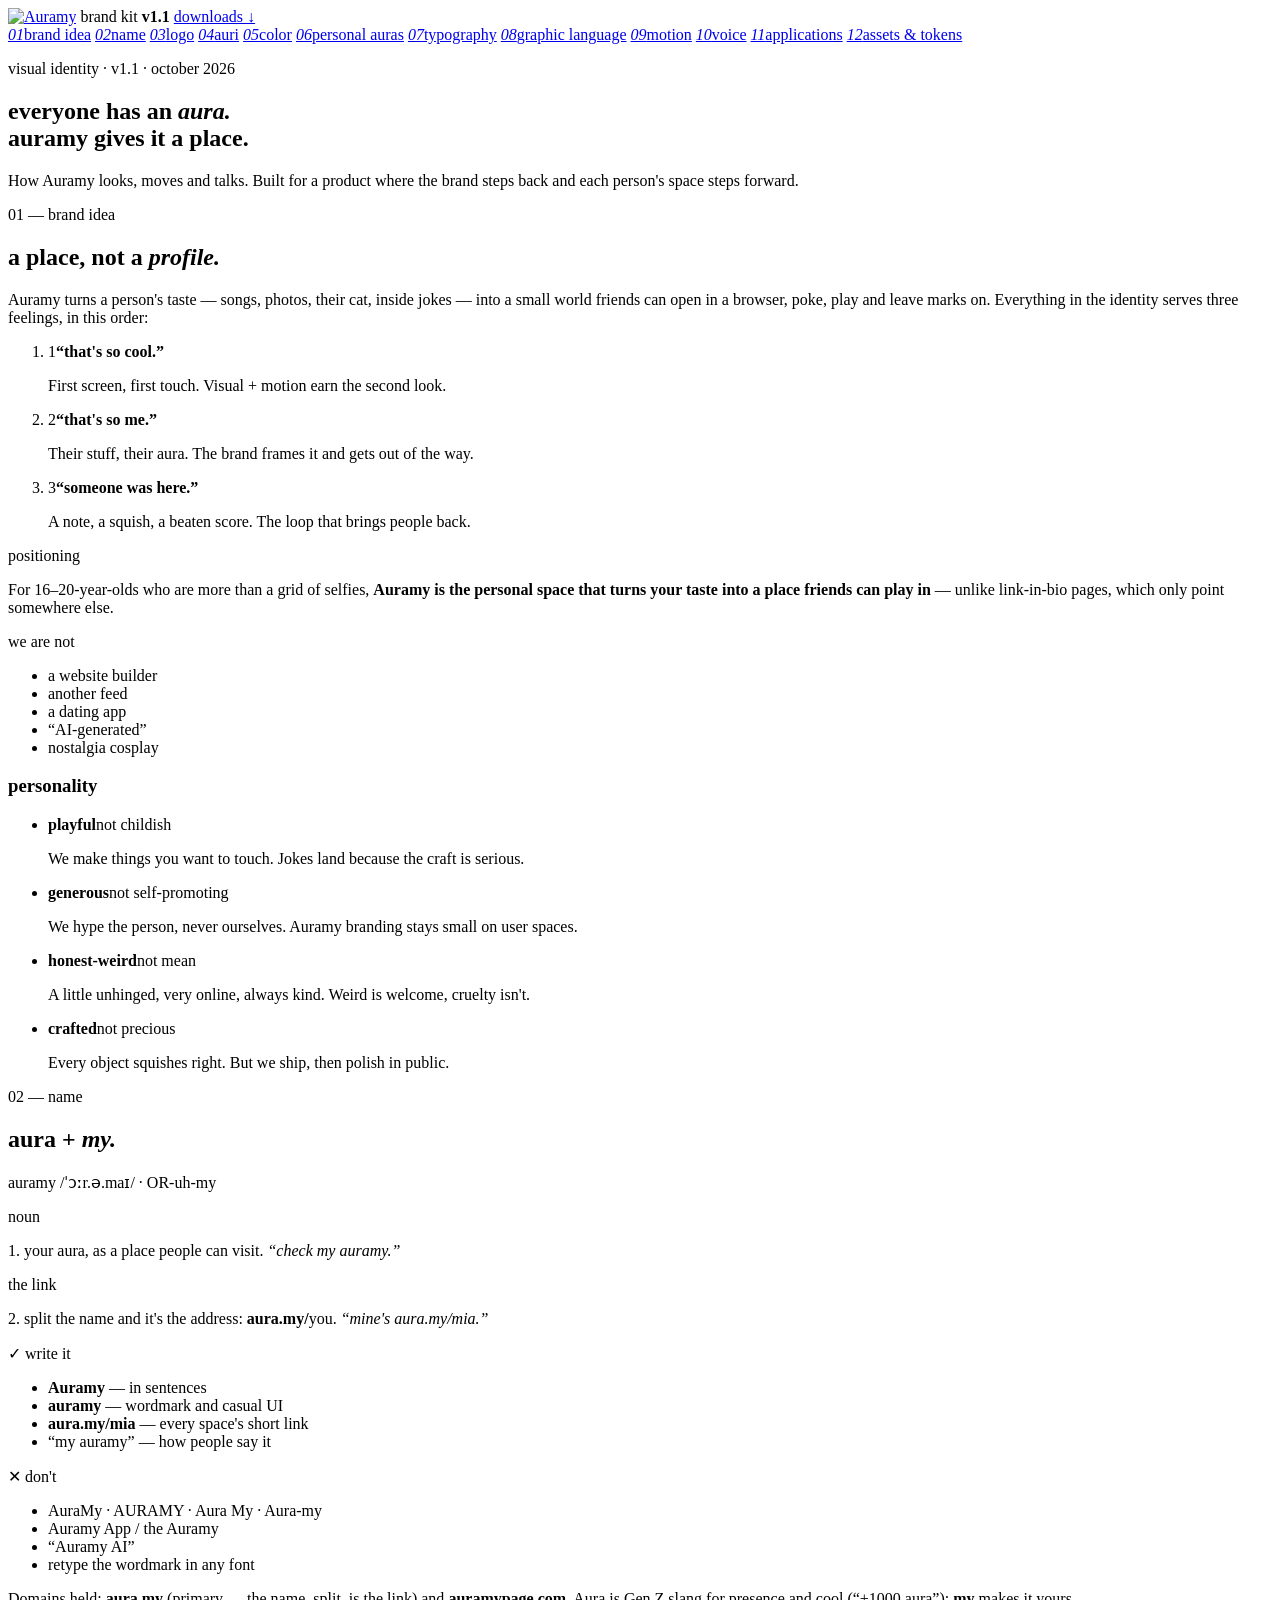
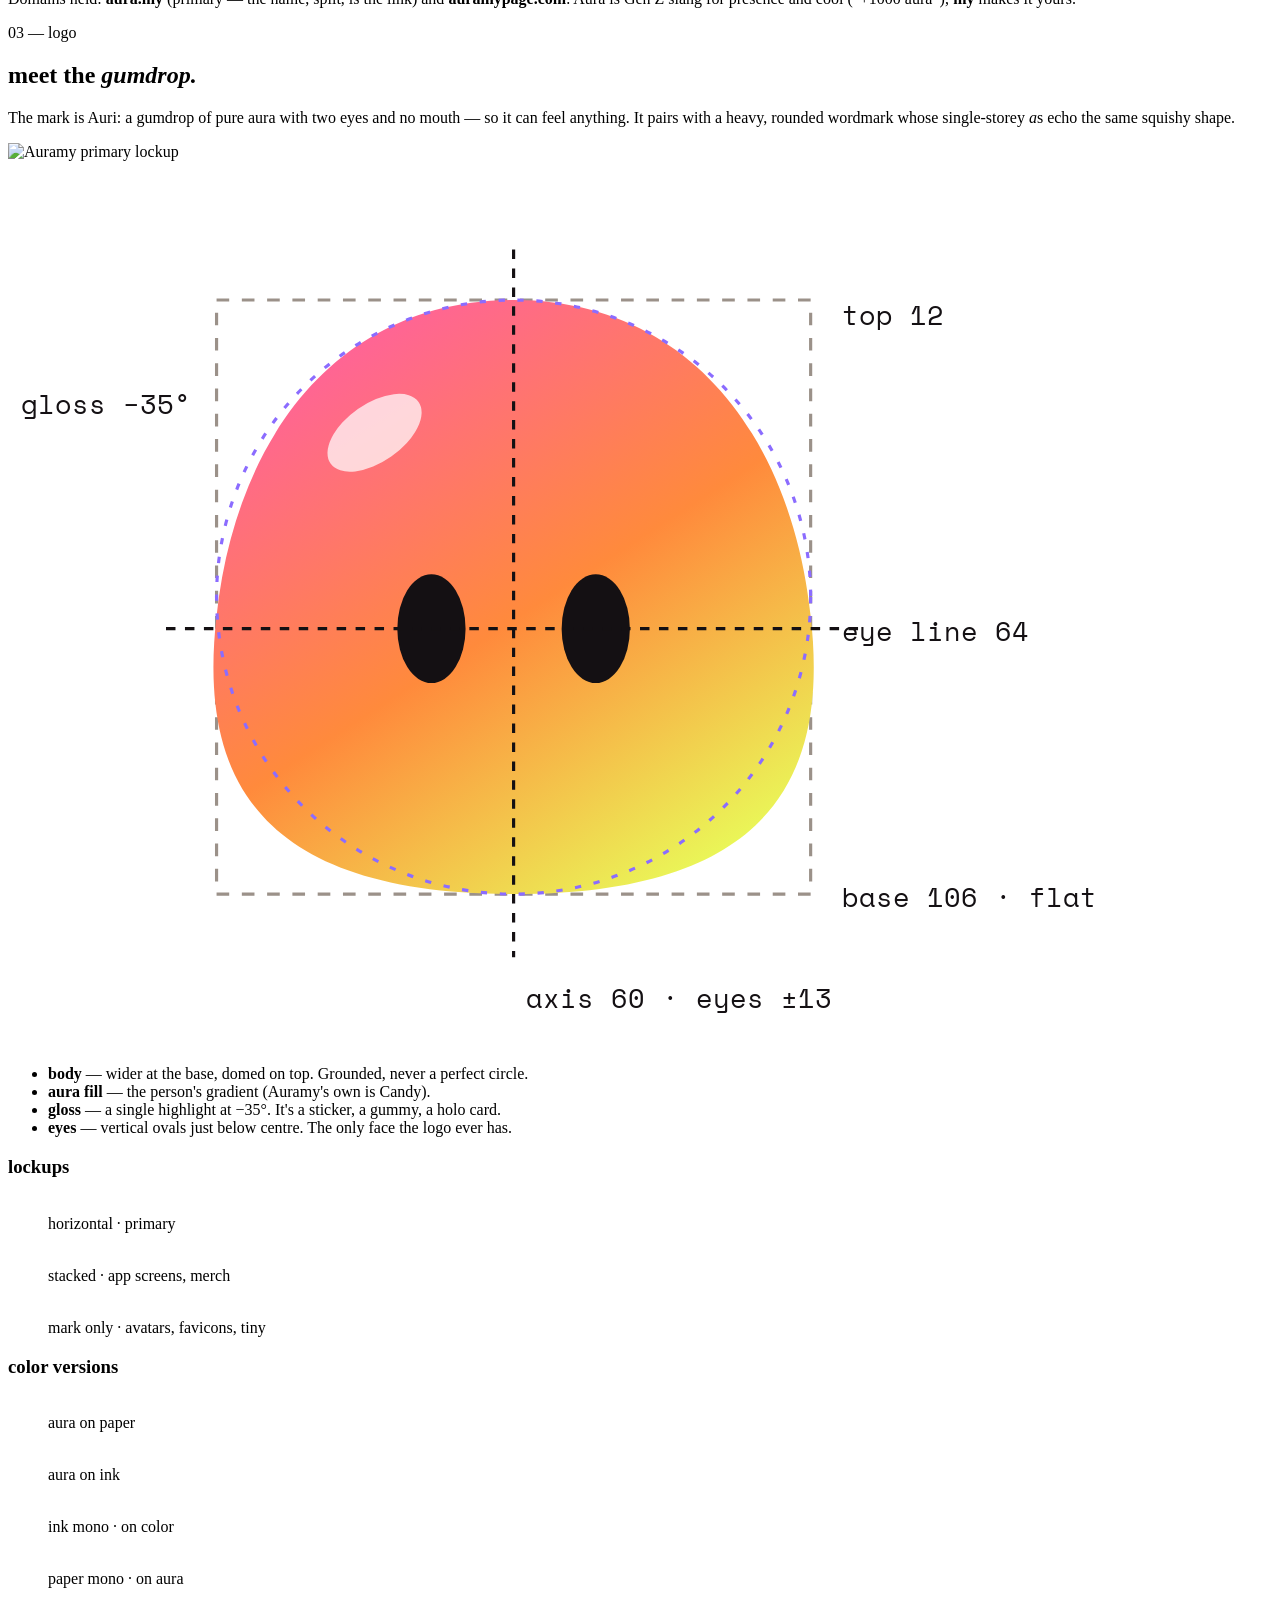
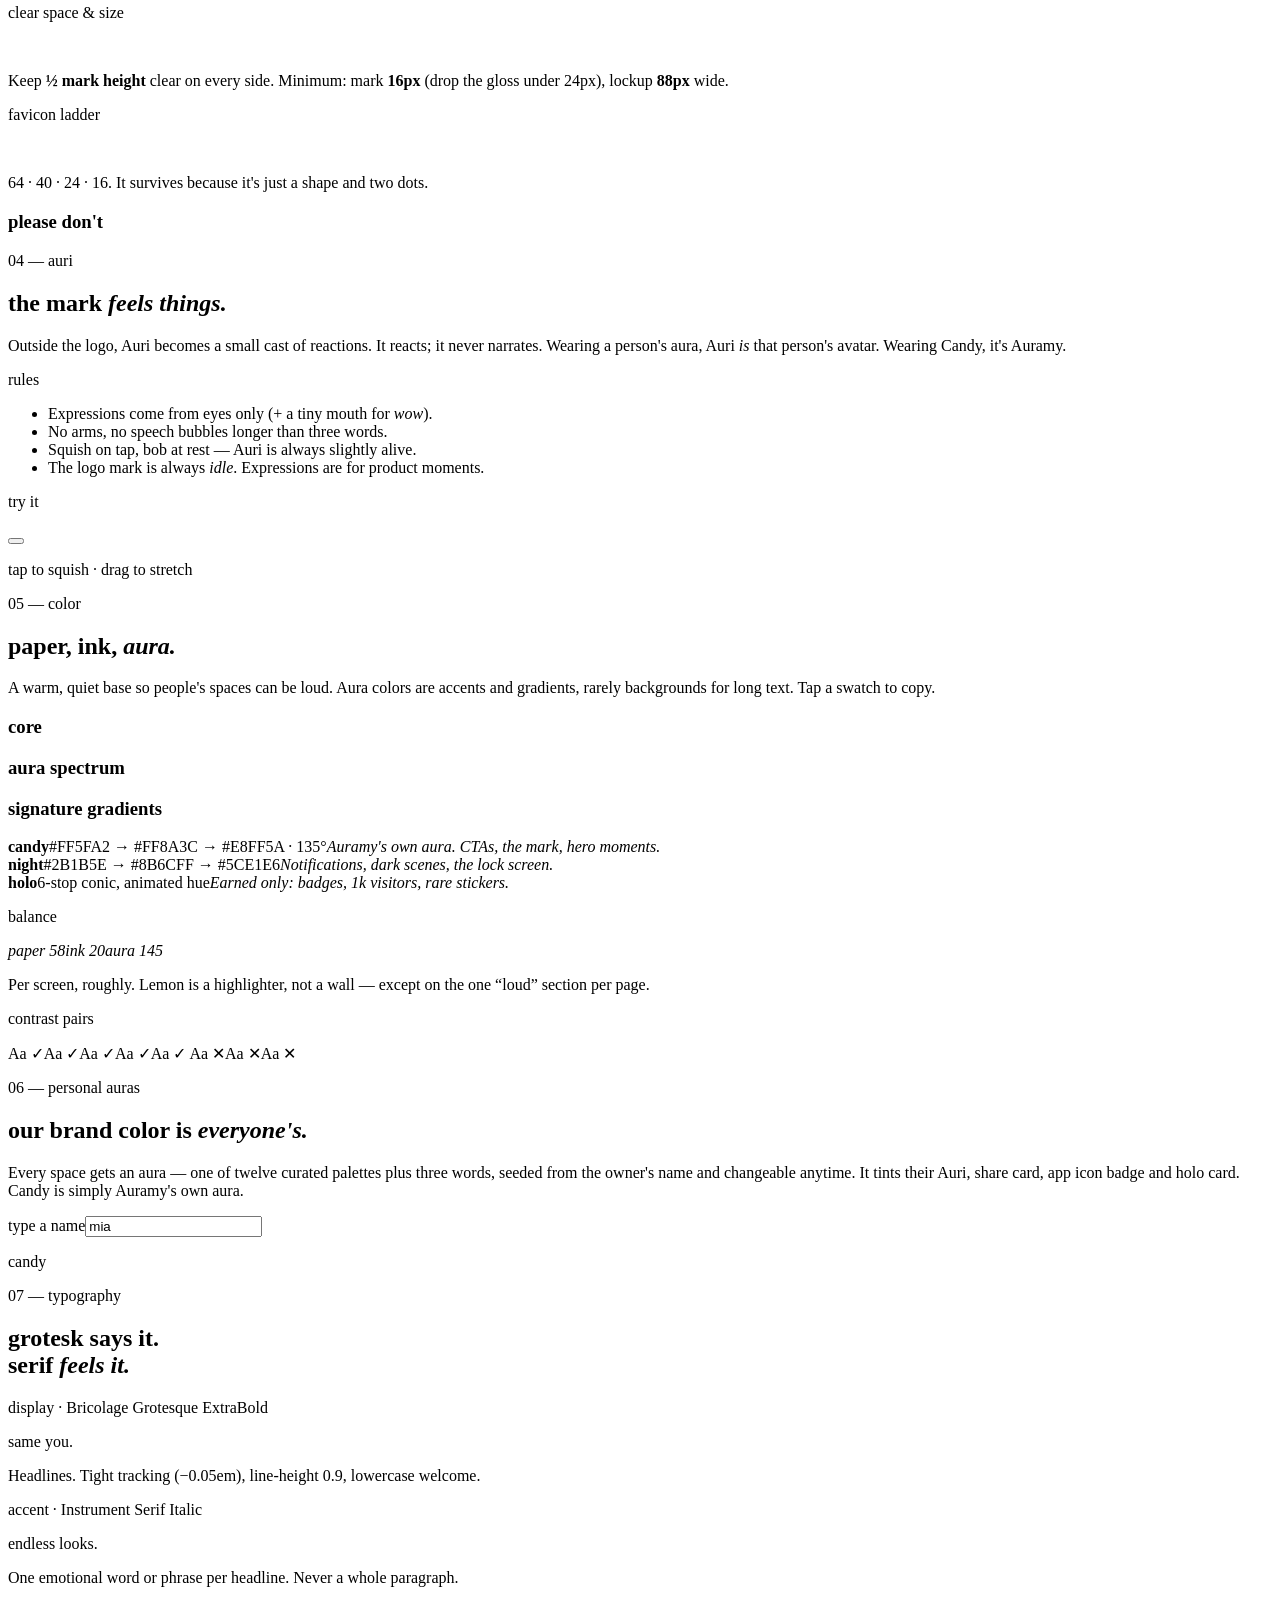
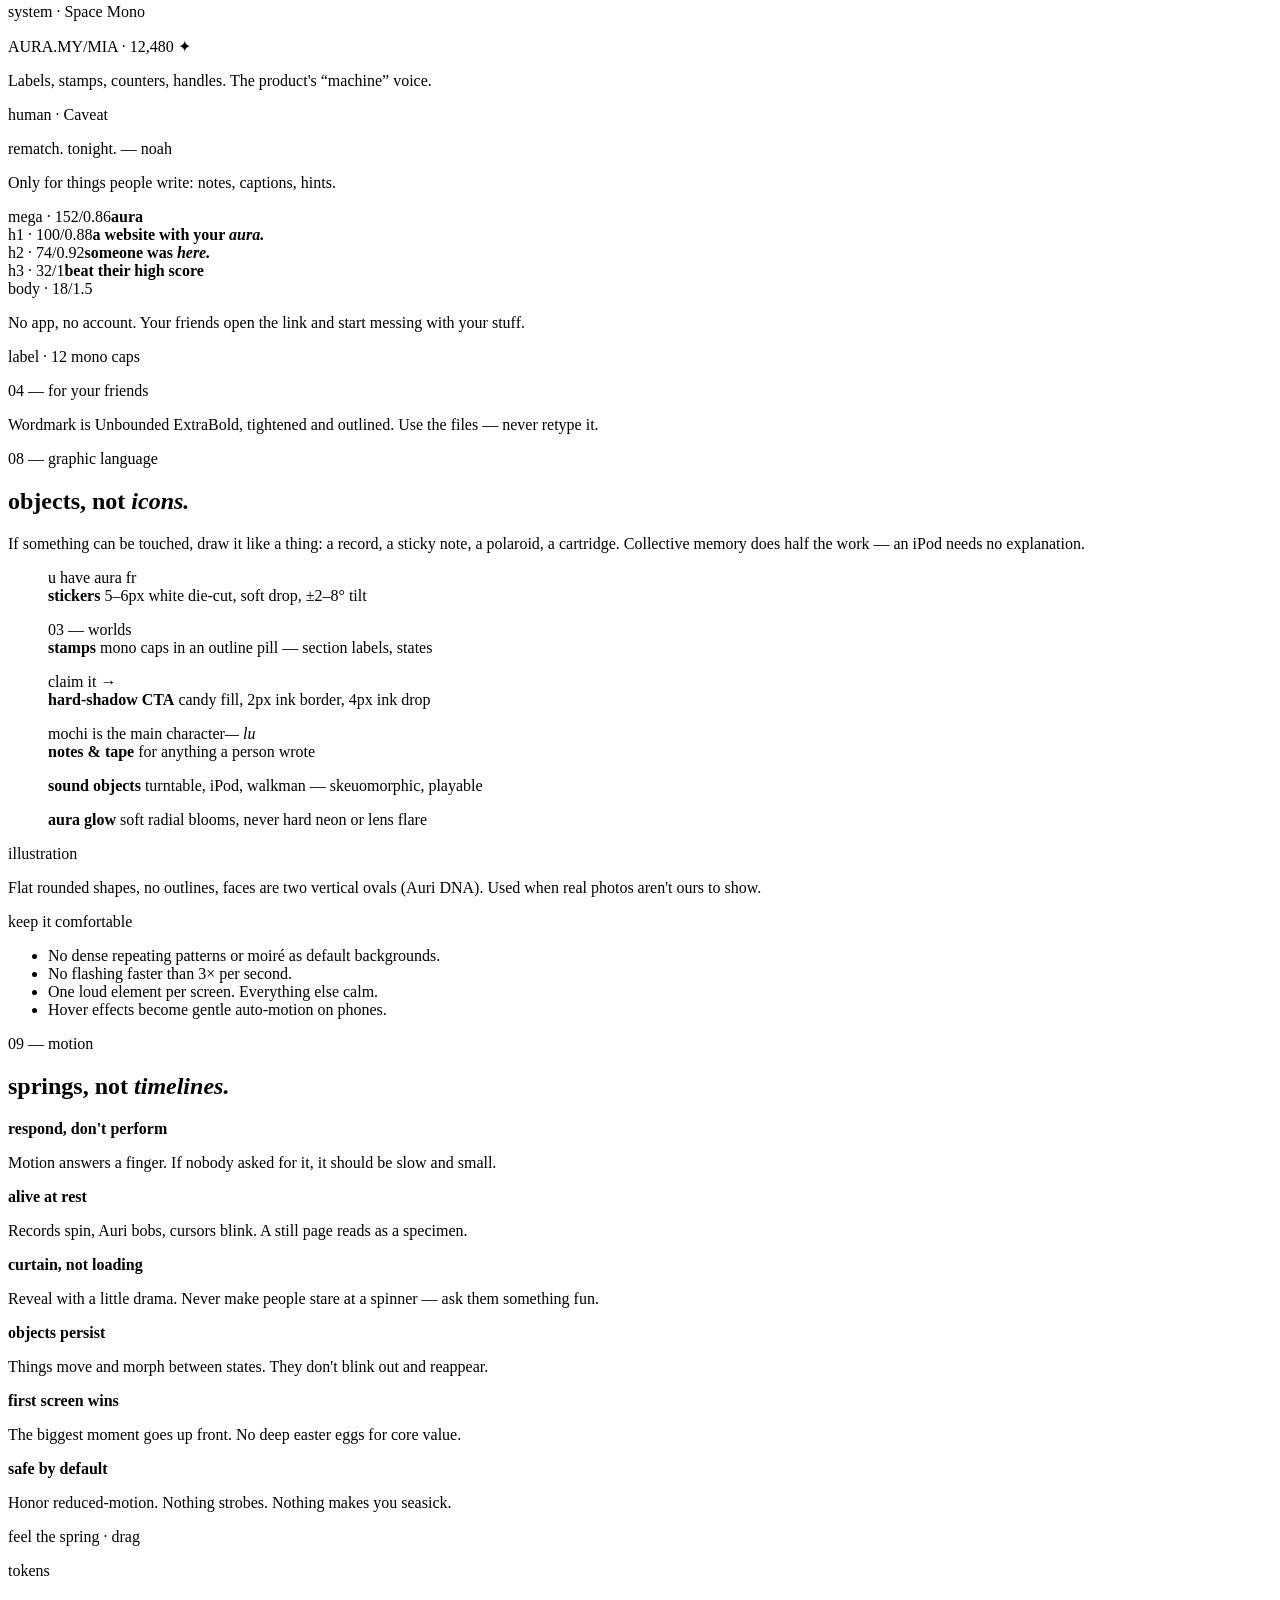
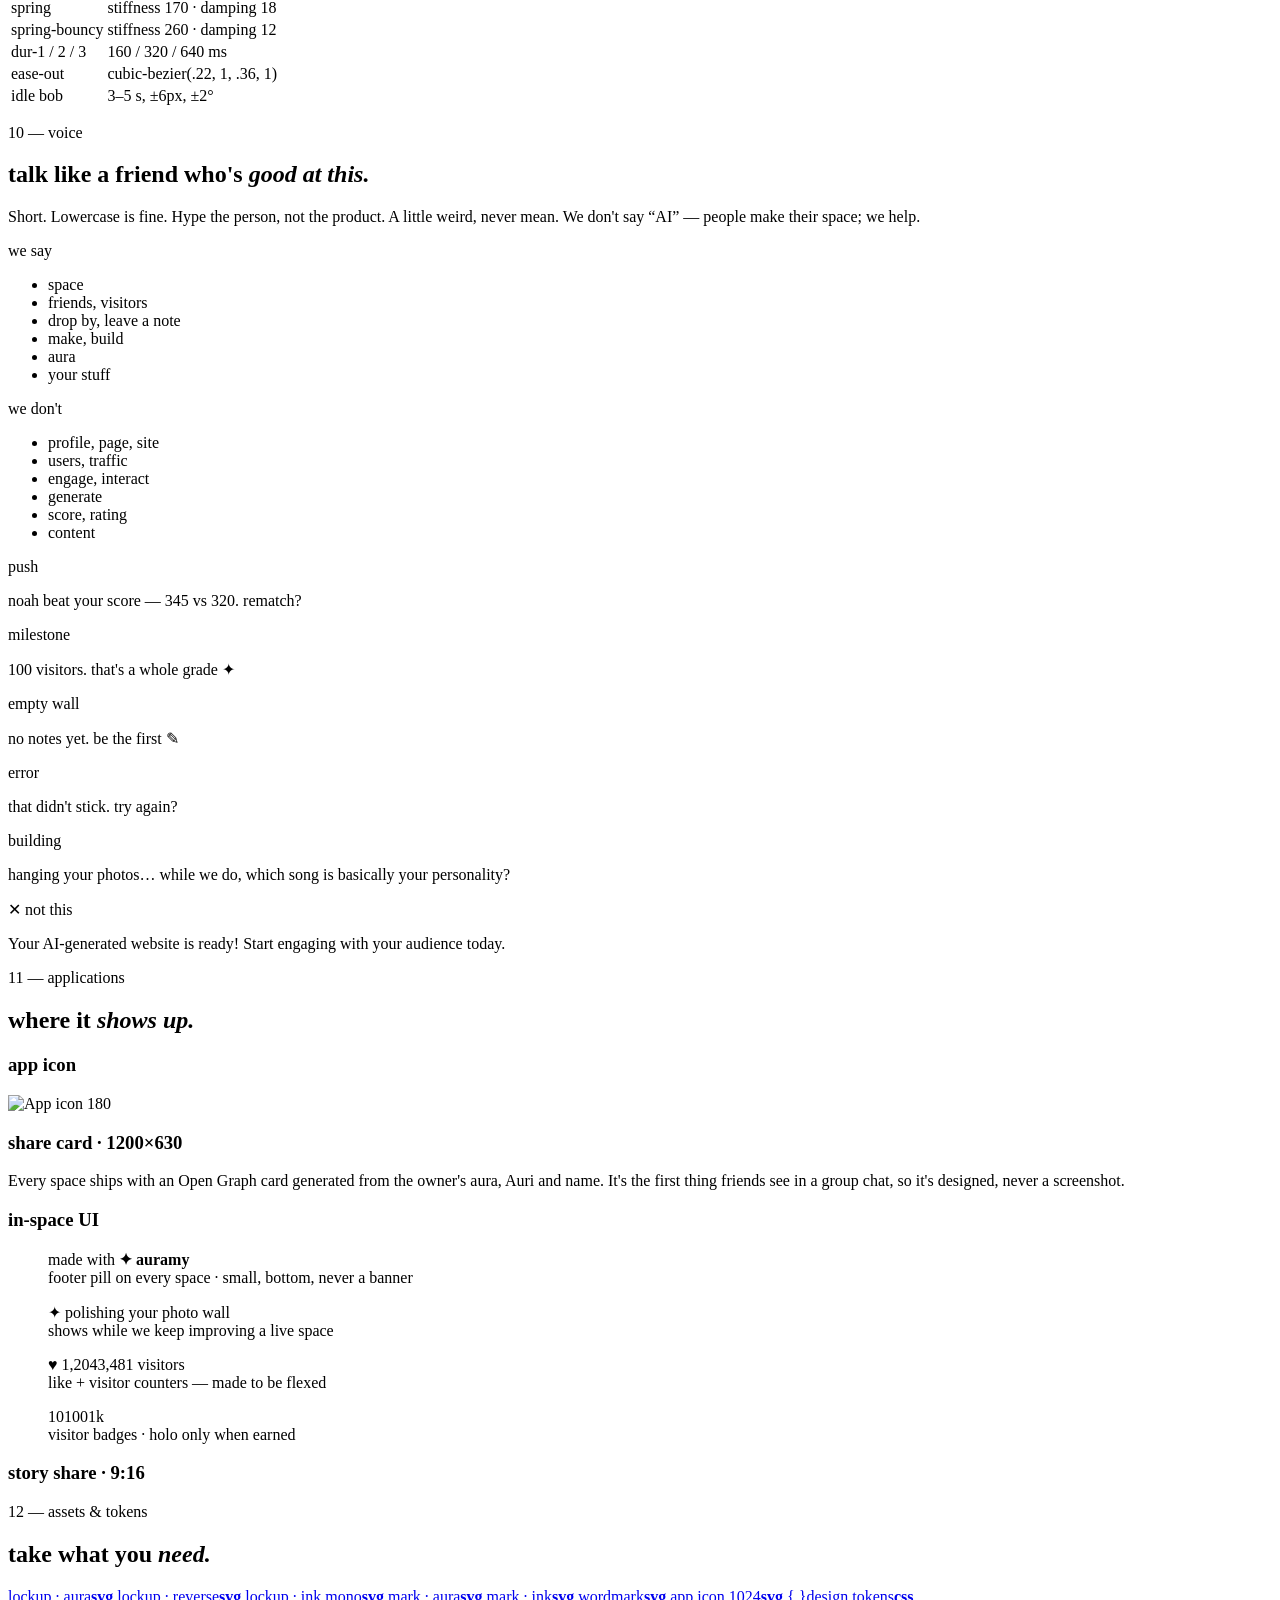
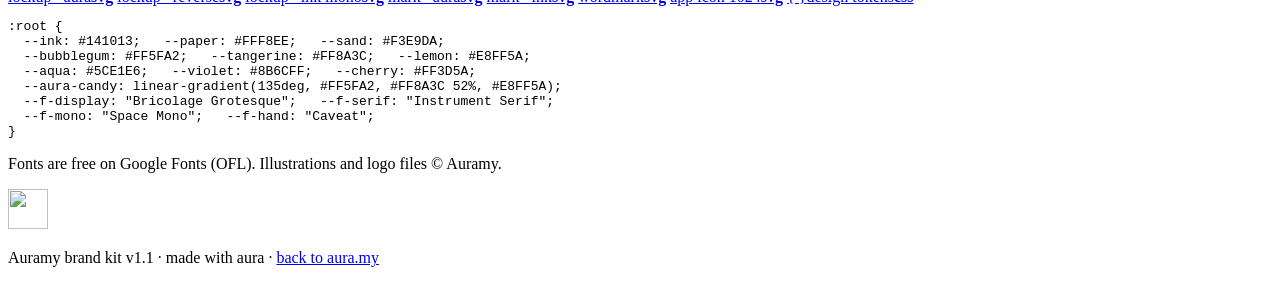
==== site/brand/index.html @ 34bb56af "Initialize Auramy landing site for independent deployment" ====
<!doctype html>
<html lang="en">
<head>
  <meta charset="utf-8">
  <meta name="viewport" content="width=device-width, initial-scale=1, viewport-fit=cover">
  <title>Auramy Brand Kit</title>
  <meta name="description" content="Auramy visual identity v1.0 — logo, Auri, color, personal auras, type, graphic language, motion, voice and applications.">
  <meta name="theme-color" content="#FFF8EE">
  <link rel="icon" href="/favicon.svg" type="image/svg+xml">
  <meta property="og:title" content="Auramy Brand Kit">
  <meta property="og:description" content="Everyone has an aura. Auramy gives it a place. Visual identity v1.0.">
  <meta property="og:image" content="https://auramy-flax.vercel.app/assets/img/og-brand.png">
  <meta name="twitter:card" content="summary_large_image">
  <link rel="preconnect" href="https://fonts.googleapis.com">
  <link rel="preconnect" href="https://fonts.gstatic.com" crossorigin>
  <link href="https://fonts.googleapis.com/css2?family=Bricolage+Grotesque:opsz,wght@12..96,400..800&family=Caveat:wght@500;700&family=Instrument+Serif:ital@0;1&family=Space+Mono:wght@400;700&family=Unbounded:wght@700;800&display=swap" rel="stylesheet">
  <link rel="stylesheet" href="/assets/css/tokens.css">
  <link rel="stylesheet" href="/assets/css/brand.css">
</head>
<body>
  <header class="bar">
    <a href="/" class="bar__logo" aria-label="Auramy home"><img src="/assets/logo/auramy-lockup.svg" alt="Auramy" width="130" height="24"></a>
    <span class="bar__title">brand kit <b>v1.1</b></span>
    <a class="bar__dl" href="#assets">downloads ↓</a>
  </header>

  <div class="layout">
    <nav class="toc" aria-label="Chapters">
      <a href="#idea"><i>01</i>brand idea</a>
      <a href="#name"><i>02</i>name</a>
      <a href="#logo"><i>03</i>logo</a>
      <a href="#auri"><i>04</i>auri</a>
      <a href="#color"><i>05</i>color</a>
      <a href="#auras"><i>06</i>personal auras</a>
      <a href="#type"><i>07</i>typography</a>
      <a href="#graphics"><i>08</i>graphic language</a>
      <a href="#motion"><i>09</i>motion</a>
      <a href="#voice"><i>10</i>voice</a>
      <a href="#apps"><i>11</i>applications</a>
      <a href="#assets"><i>12</i>assets & tokens</a>
    </nav>

    <main class="doc">
      <!-- COVER -->
      <section class="cover" aria-labelledby="cover-title">
        <div class="cover__aura" aria-hidden="true"></div>
        <div class="cover__mark" id="coverMark" aria-hidden="true"></div>
        <p class="kicker">visual identity · v1.1 · october 2026</p>
        <h1 id="cover-title" class="cover__title">everyone has an <em>aura.</em><br>auramy gives it a place.</h1>
        <p class="cover__sub">How Auramy looks, moves and talks. Built for a product where the brand steps back and each person's space steps forward.</p>
      </section>

      <!-- 01 IDEA -->
      <section class="ch" id="idea" aria-labelledby="idea-title">
        <p class="kicker">01 — brand idea</p>
        <h2 id="idea-title" class="ch__title">a place, not a <em>profile.</em></h2>
        <p class="ch__lede">Auramy turns a person's taste — songs, photos, their cat, inside jokes — into a small world friends can open in a browser, poke, play and leave marks on. Everything in the identity serves three feelings, in this order:</p>
        <ol class="feel">
          <li><span>1</span><b>“that's so cool.”</b><p>First screen, first touch. Visual + motion earn the second look.</p></li>
          <li><span>2</span><b>“that's so me.”</b><p>Their stuff, their aura. The brand frames it and gets out of the way.</p></li>
          <li><span>3</span><b>“someone was here.”</b><p>A note, a squish, a beaten score. The loop that brings people back.</p></li>
        </ol>
        <div class="two">
          <div class="card">
            <p class="card__h">positioning</p>
            <p>For 16–20-year-olds who are more than a grid of selfies, <b>Auramy is the personal space that turns your taste into a place friends can play in</b> — unlike link-in-bio pages, which only point somewhere else.</p>
          </div>
          <div class="card card--ink">
            <p class="card__h">we are not</p>
            <ul class="nots"><li>a website builder</li><li>another feed</li><li>a dating app</li><li>“AI-generated”</li><li>nostalgia cosplay</li></ul>
          </div>
        </div>
        <h3 class="sub">personality</h3>
        <ul class="traits">
          <li><b>playful</b><span>not childish</span><p>We make things you want to touch. Jokes land because the craft is serious.</p></li>
          <li><b>generous</b><span>not self-promoting</span><p>We hype the person, never ourselves. Auramy branding stays small on user spaces.</p></li>
          <li><b>honest-weird</b><span>not mean</span><p>A little unhinged, very online, always kind. Weird is welcome, cruelty isn't.</p></li>
          <li><b>crafted</b><span>not precious</span><p>Every object squishes right. But we ship, then polish in public.</p></li>
        </ul>
      </section>

      <!-- 02 NAME -->
      <section class="ch" id="name" aria-labelledby="name-title">
        <p class="kicker">02 — name</p>
        <h2 id="name-title" class="ch__title">aura <span class="plus">+</span> <em>my.</em></h2>
        <div class="dict">
          <p class="dict__word">auramy <span>/ˈɔːr.ə.maɪ/ · OR-uh-my</span></p>
          <p class="dict__pos">noun</p>
          <p class="dict__def">1. your aura, as a place people can visit. <i>“check my auramy.”</i></p>
          <p class="dict__pos">the link</p>
          <p class="dict__def">2. split the name and it's the address: <b>aura.my/</b>you. <i>“mine's aura.my/mia.”</i></p>
        </div>
        <div class="rules">
          <div class="rule rule--do"><p class="rule__h">✓ write it</p><ul><li><b>Auramy</b> — in sentences</li><li><b>auramy</b> — wordmark and casual UI</li><li><b>aura.my/mia</b> — every space's short link</li><li>“my auramy” — how people say it</li></ul></div>
          <div class="rule rule--dont"><p class="rule__h">✕ don't</p><ul><li>AuraMy · AURAMY · Aura My · Aura-my</li><li>Auramy App / the Auramy</li><li>“Auramy AI”</li><li>retype the wordmark in any font</li></ul></div>
        </div>
        <p class="note">Domains held: <b>aura.my</b> (primary — the name, split, is the link) and <b>auramypage.com</b>. Aura is Gen Z slang for presence and cool (“+1000 aura”); <b>my</b> makes it yours.</p>
      </section>

      <!-- 03 LOGO -->
      <section class="ch" id="logo" aria-labelledby="logo-title">
        <p class="kicker">03 — logo</p>
        <h2 id="logo-title" class="ch__title">meet the <em>gumdrop.</em></h2>
        <p class="ch__lede">The mark is Auri: a gumdrop of pure aura with two eyes and no mouth — so it can feel anything. It pairs with a heavy, rounded wordmark whose single-storey <i>a</i>s echo the same squishy shape.</p>

        <div class="logo-hero">
          <img src="/assets/logo/auramy-lockup.svg" alt="Auramy primary lockup">
        </div>

        <div class="anatomy">
          <svg viewBox="-20 -10 200 140" class="anatomy__svg" aria-label="Mark construction">
            <defs>
              <linearGradient id="anag" x1=".18" y1=".02" x2=".82" y2="1"><stop offset="0" stop-color="#FF5FA2"/><stop offset=".52" stop-color="#FF8A3C"/><stop offset="1" stop-color="#E8FF5A"/></linearGradient>
            </defs>
            <rect x="13" y="12" width="94" height="94" fill="none" stroke="#9b9189" stroke-dasharray="2 2" stroke-width=".5"/>
            <path d="M60 12C88 12 104 34 107 62C110 88 100 106 60 106C20 106 10 88 13 62C16 34 32 12 60 12Z" fill="url(#anag)"/>
            <ellipse cx="47" cy="64" rx="5.4" ry="8.6" fill="#141013"/><ellipse cx="73" cy="64" rx="5.4" ry="8.6" fill="#141013"/>
            <ellipse cx="38" cy="33" rx="8.5" ry="4.6" transform="rotate(-35 38 33)" fill="#fff" fill-opacity=".72"/>
            <g stroke="#141013" stroke-width=".5" fill="none">
              <path d="M60 4v112" stroke-dasharray="1.5 1.5"/>
              <path d="M5 64h110" stroke-dasharray="1.5 1.5"/>
              <circle cx="60" cy="59" r="47" stroke-dasharray="1 2" stroke="#8b6cff"/>
            </g>
            <g font-family="Space Mono, monospace" font-size="4.2" fill="#141013">
              <text x="112" y="16">top 12</text>
              <text x="112" y="66">eye line 64</text>
              <text x="112" y="108">base 106 · flat</text>
              <text x="-18" y="30">gloss −35°</text>
              <text x="62" y="124">axis 60 · eyes ±13</text>
            </g>
          </svg>
          <ul class="anatomy__list">
            <li><b>body</b> — wider at the base, domed on top. Grounded, never a perfect circle.</li>
            <li><b>aura fill</b> — the person's gradient (Auramy's own is Candy).</li>
            <li><b>gloss</b> — a single highlight at −35°. It's a sticker, a gummy, a holo card.</li>
            <li><b>eyes</b> — vertical ovals just below centre. The only face the logo ever has.</li>
          </ul>
        </div>

        <h3 class="sub">lockups</h3>
        <div class="grid3">
          <figure class="spec"><div class="spec__box"><img src="/assets/logo/auramy-lockup.svg" alt=""></div><figcaption>horizontal · primary</figcaption></figure>
          <figure class="spec"><div class="spec__box spec__box--stack"><img src="/assets/logo/auramy-mark.svg" alt="" class="st-mark"><img src="/assets/logo/auramy-wordmark-ink.svg" alt="" class="st-word"></div><figcaption>stacked · app screens, merch</figcaption></figure>
          <figure class="spec"><div class="spec__box"><img src="/assets/logo/auramy-mark.svg" alt="" class="solo"></div><figcaption>mark only · avatars, favicons, tiny</figcaption></figure>
        </div>

        <h3 class="sub">color versions</h3>
        <div class="grid4">
          <figure class="spec"><div class="spec__box"><img src="/assets/logo/auramy-lockup.svg" alt=""></div><figcaption>aura on paper</figcaption></figure>
          <figure class="spec"><div class="spec__box spec__box--ink"><img src="/assets/logo/auramy-lockup-reverse.svg" alt=""></div><figcaption>aura on ink</figcaption></figure>
          <figure class="spec"><div class="spec__box spec__box--lemon"><img src="/assets/logo/auramy-lockup-ink.svg" alt=""></div><figcaption>ink mono · on color</figcaption></figure>
          <figure class="spec"><div class="spec__box spec__box--candy"><img src="/assets/logo/auramy-lockup-paper.svg" alt=""></div><figcaption>paper mono · on aura</figcaption></figure>
        </div>

        <div class="two two--tight">
          <div class="card">
            <p class="card__h">clear space & size</p>
            <div class="clear">
              <div class="clear__box"><img src="/assets/logo/auramy-lockup.svg" alt=""></div>
            </div>
            <p class="small">Keep <b>½ mark height</b> clear on every side. Minimum: mark <b>16px</b> (drop the gloss under 24px), lockup <b>88px</b> wide.</p>
          </div>
          <div class="card">
            <p class="card__h">favicon ladder</p>
            <div class="ladder">
              <img src="/assets/logo/auramy-mark.svg" alt="" style="width:64px"><img src="/assets/logo/auramy-mark.svg" alt="" style="width:40px"><img src="/assets/logo/auramy-mark.svg" alt="" style="width:24px"><img src="/favicon.svg" alt="" style="width:16px">
            </div>
            <p class="small">64 · 40 · 24 · 16. It survives because it's just a shape and two dots.</p>
          </div>
        </div>

        <h3 class="sub">please don't</h3>
        <div class="donts" id="donts"></div>
      </section>

      <!-- 04 AURI -->
      <section class="ch" id="auri" aria-labelledby="auri-title">
        <p class="kicker">04 — auri</p>
        <h2 id="auri-title" class="ch__title">the mark <em>feels things.</em></h2>
        <p class="ch__lede">Outside the logo, Auri becomes a small cast of reactions. It reacts; it never narrates. Wearing a person's aura, Auri <i>is</i> that person's avatar. Wearing Candy, it's Auramy.</p>
        <div class="moods" id="moods"></div>
        <div class="two two--tight">
          <div class="card">
            <p class="card__h">rules</p>
            <ul class="bul">
              <li>Expressions come from eyes only (+ a tiny mouth for <i>wow</i>).</li>
              <li>No arms, no speech bubbles longer than three words.</li>
              <li>Squish on tap, bob at rest — Auri is always slightly alive.</li>
              <li>The logo mark is always <i>idle</i>. Expressions are for product moments.</li>
            </ul>
          </div>
          <div class="card card--play">
            <p class="card__h">try it</p>
            <button class="squishy" id="squishy" aria-label="Squish Auri"><span></span></button>
            <p class="small">tap to squish · drag to stretch</p>
          </div>
        </div>
      </section>

      <!-- 05 COLOR -->
      <section class="ch" id="color" aria-labelledby="color-title">
        <p class="kicker">05 — color</p>
        <h2 id="color-title" class="ch__title">paper, ink, <em>aura.</em></h2>
        <p class="ch__lede">A warm, quiet base so people's spaces can be loud. Aura colors are accents and gradients, rarely backgrounds for long text. Tap a swatch to copy.</p>
        <h3 class="sub">core</h3>
        <div class="swatches" data-swatches="core"></div>
        <h3 class="sub">aura spectrum</h3>
        <div class="swatches" data-swatches="aura"></div>
        <h3 class="sub">signature gradients</h3>
        <div class="grads">
          <div class="grad" style="background:var(--aura-candy)"><b>candy</b><span>#FF5FA2 → #FF8A3C → #E8FF5A · 135°</span><em>Auramy's own aura. CTAs, the mark, hero moments.</em></div>
          <div class="grad grad--dark" style="background:var(--aura-night)"><b>night</b><span>#2B1B5E → #8B6CFF → #5CE1E6</span><em>Notifications, dark scenes, the lock screen.</em></div>
          <div class="grad grad--holo"><b>holo</b><span>6-stop conic, animated hue</span><em>Earned only: badges, 1k visitors, rare stickers.</em></div>
        </div>
        <div class="two two--tight">
          <div class="card">
            <p class="card__h">balance</p>
            <div class="ratio"><i style="flex:58;background:var(--paper)">paper 58</i><i style="flex:20;background:var(--ink);color:var(--paper)">ink 20</i><i style="flex:14;background:var(--aura-candy)">aura 14</i><i style="flex:5;background:var(--lemon)">5</i><i style="flex:3;background:var(--violet)"></i></div>
            <p class="small">Per screen, roughly. Lemon is a highlighter, not a wall — except on the one “loud” section per page.</p>
          </div>
          <div class="card">
            <p class="card__h">contrast pairs</p>
            <div class="pairs">
              <span style="background:var(--paper);color:var(--ink)">Aa ✓</span><span style="background:var(--lemon);color:var(--ink)">Aa ✓</span><span style="background:var(--bubblegum);color:var(--ink)">Aa ✓</span><span style="background:var(--ink);color:var(--paper)">Aa ✓</span><span style="background:var(--violet);color:var(--paper)">Aa ✓</span>
              <span class="bad" style="background:var(--paper);color:var(--lemon)">Aa ✕</span><span class="bad" style="background:var(--lemon);color:var(--white)">Aa ✕</span><span class="bad" style="background:var(--tangerine);color:var(--bubblegum)">Aa ✕</span>
            </div>
          </div>
        </div>
      </section>

      <!-- 06 PERSONAL AURAS -->
      <section class="ch" id="auras" aria-labelledby="auras-title">
        <p class="kicker">06 — personal auras</p>
        <h2 id="auras-title" class="ch__title">our brand color is <em>everyone's.</em></h2>
        <p class="ch__lede">Every space gets an aura — one of twelve curated palettes plus three words, seeded from the owner's name and changeable anytime. It tints their Auri, share card, app icon badge and holo card. Candy is simply Auramy's own aura.</p>
        <div class="gen">
          <label class="gen__field"><span>type a name</span><input id="genInput" value="mia" maxlength="18" autocomplete="off" spellcheck="false"></label>
          <div class="gen__out">
            <div class="gen__blob" id="genBlob"></div>
            <div class="gen__meta">
              <p class="gen__name" id="genName">candy</p>
              <ul class="gen__words" id="genWords"></ul>
              <div class="gen__hex" id="genHex"></div>
            </div>
          </div>
        </div>
        <div class="auragrid" id="auraGrid"></div>
      </section>

      <!-- 07 TYPE -->
      <section class="ch" id="type" aria-labelledby="type-title">
        <p class="kicker">07 — typography</p>
        <h2 id="type-title" class="ch__title">grotesk says it.<br>serif <em>feels it.</em></h2>
        <div class="faces">
          <div class="face"><p class="face__tag">display · Bricolage Grotesque ExtraBold</p><p class="face__sample face__sample--display">same you.</p><p class="small">Headlines. Tight tracking (−0.05em), line-height 0.9, lowercase welcome.</p></div>
          <div class="face"><p class="face__tag">accent · Instrument Serif Italic</p><p class="face__sample face__sample--serif">endless looks.</p><p class="small">One emotional word or phrase per headline. Never a whole paragraph.</p></div>
          <div class="face"><p class="face__tag">system · Space Mono</p><p class="face__sample face__sample--mono">AURA.MY/MIA · 12,480 ✦</p><p class="small">Labels, stamps, counters, handles. The product's “machine” voice.</p></div>
          <div class="face"><p class="face__tag">human · Caveat</p><p class="face__sample face__sample--hand">rematch. tonight. — noah</p><p class="small">Only for things people write: notes, captions, hints.</p></div>
        </div>
        <div class="scale">
          <div><span>mega · 152/0.86</span><b class="s-mega">aura</b></div>
          <div><span>h1 · 100/0.88</span><b class="s-h1">a website with your <em>aura.</em></b></div>
          <div><span>h2 · 74/0.92</span><b class="s-h2">someone was <em>here.</em></b></div>
          <div><span>h3 · 32/1</span><b class="s-h3">beat their high score</b></div>
          <div><span>body · 18/1.5</span><p class="s-body">No app, no account. Your friends open the link and start messing with your stuff.</p></div>
          <div><span>label · 12 mono caps</span><p class="s-label">04 — for your friends</p></div>
        </div>
        <p class="note">Wordmark is Unbounded ExtraBold, tightened and outlined. Use the files — never retype it.</p>
      </section>

      <!-- 08 GRAPHICS -->
      <section class="ch" id="graphics" aria-labelledby="graphics-title">
        <p class="kicker">08 — graphic language</p>
        <h2 id="graphics-title" class="ch__title">objects, not <em>icons.</em></h2>
        <p class="ch__lede">If something can be touched, draw it like a thing: a record, a sticky note, a polaroid, a cartridge. Collective memory does half the work — an iPod needs no explanation.</p>
        <div class="kit">
          <figure><div class="kit__box"><span class="k-sticker">u have aura fr</span></div><figcaption><b>stickers</b> 5–6px white die-cut, soft drop, ±2–8° tilt</figcaption></figure>
          <figure><div class="kit__box"><span class="k-stamp">03 — worlds</span></div><figcaption><b>stamps</b> mono caps in an outline pill — section labels, states</figcaption></figure>
          <figure><div class="kit__box"><span class="k-btn">claim it →</span></div><figcaption><b>hard-shadow CTA</b> candy fill, 2px ink border, 4px ink drop</figcaption></figure>
          <figure><div class="kit__box kit__box--sand"><span class="k-note">mochi is the main character<i>— lu</i></span></div><figcaption><b>notes & tape</b> for anything a person wrote</figcaption></figure>
          <figure><div class="kit__box kit__box--ink"><span class="k-vinyl"></span></div><figcaption><b>sound objects</b> turntable, iPod, walkman — skeuomorphic, playable</figcaption></figure>
          <figure><div class="kit__box"><span class="k-glow"></span></div><figcaption><b>aura glow</b> soft radial blooms, never hard neon or lens flare</figcaption></figure>
        </div>
        <div class="two two--tight">
          <div class="card">
            <p class="card__h">illustration</p>
            <div class="illos" id="illos"></div>
            <p class="small">Flat rounded shapes, no outlines, faces are two vertical ovals (Auri DNA). Used when real photos aren't ours to show.</p>
          </div>
          <div class="card card--ink">
            <p class="card__h">keep it comfortable</p>
            <ul class="bul">
              <li>No dense repeating patterns or moiré as default backgrounds.</li>
              <li>No flashing faster than 3× per second.</li>
              <li>One loud element per screen. Everything else calm.</li>
              <li>Hover effects become gentle auto-motion on phones.</li>
            </ul>
          </div>
        </div>
      </section>

      <!-- 09 MOTION -->
      <section class="ch" id="motion" aria-labelledby="motion-title">
        <p class="kicker">09 — motion</p>
        <h2 id="motion-title" class="ch__title">springs, not <em>timelines.</em></h2>
        <div class="principles">
          <div><b>respond, don't perform</b><p>Motion answers a finger. If nobody asked for it, it should be slow and small.</p></div>
          <div><b>alive at rest</b><p>Records spin, Auri bobs, cursors blink. A still page reads as a specimen.</p></div>
          <div><b>curtain, not loading</b><p>Reveal with a little drama. Never make people stare at a spinner — ask them something fun.</p></div>
          <div><b>objects persist</b><p>Things move and morph between states. They don't blink out and reappear.</p></div>
          <div><b>first screen wins</b><p>The biggest moment goes up front. No deep easter eggs for core value.</p></div>
          <div><b>safe by default</b><p>Honor reduced-motion. Nothing strobes. Nothing makes you seasick.</p></div>
        </div>
        <div class="two two--tight">
          <div class="card card--play">
            <p class="card__h">feel the spring · drag</p>
            <div class="springbox" id="springbox"><span class="springball" id="springball"></span></div>
          </div>
          <div class="card">
            <p class="card__h">tokens</p>
            <table class="tokens">
              <tr><td>spring</td><td>stiffness 170 · damping 18</td></tr>
              <tr><td>spring-bouncy</td><td>stiffness 260 · damping 12</td></tr>
              <tr><td>dur-1 / 2 / 3</td><td>160 / 320 / 640 ms</td></tr>
              <tr><td>ease-out</td><td>cubic-bezier(.22, 1, .36, 1)</td></tr>
              <tr><td>idle bob</td><td>3–5 s, ±6px, ±2°</td></tr>
            </table>
          </div>
        </div>
      </section>

      <!-- 10 VOICE -->
      <section class="ch" id="voice" aria-labelledby="voice-title">
        <p class="kicker">10 — voice</p>
        <h2 id="voice-title" class="ch__title">talk like a friend who's <em>good at this.</em></h2>
        <p class="ch__lede">Short. Lowercase is fine. Hype the person, not the product. A little weird, never mean. We don't say “AI” — people make their space; we help.</p>
        <div class="words">
          <div><p class="card__h">we say</p><ul><li>space</li><li>friends, visitors</li><li>drop by, leave a note</li><li>make, build</li><li>aura</li><li>your stuff</li></ul></div>
          <div><p class="card__h">we don't</p><ul><li>profile, page, site</li><li>users, traffic</li><li>engage, interact</li><li>generate</li><li>score, rating</li><li>content</li></ul></div>
        </div>
        <div class="lines">
          <div class="line"><span>push</span><p>noah beat your score — 345 vs 320. rematch?</p></div>
          <div class="line"><span>milestone</span><p>100 visitors. that's a whole grade ✦</p></div>
          <div class="line"><span>empty wall</span><p>no notes yet. be the first ✎</p></div>
          <div class="line"><span>error</span><p>that didn't stick. try again?</p></div>
          <div class="line"><span>building</span><p>hanging your photos… while we do, which song is basically your personality?</p></div>
          <div class="line line--bad"><span>✕ not this</span><p>Your AI-generated website is ready! Start engaging with your audience today.</p></div>
        </div>
      </section>

      <!-- 11 APPS -->
      <section class="ch" id="apps" aria-labelledby="apps-title">
        <p class="kicker">11 — applications</p>
        <h2 id="apps-title" class="ch__title">where it <em>shows up.</em></h2>
        <h3 class="sub">app icon</h3>
        <div class="icons">
          <img src="/assets/logo/auramy-app-icon.svg" alt="App icon 180" class="appicon" style="width:180px">
          <img src="/assets/logo/auramy-app-icon.svg" alt="" class="appicon" style="width:120px">
          <img src="/assets/logo/auramy-app-icon.svg" alt="" class="appicon" style="width:60px">
          <div class="homescreen">
            <div class="hs-grid" id="hsGrid"></div>
          </div>
        </div>
        <h3 class="sub">share card · 1200×630</h3>
        <p class="small maxw">Every space ships with an Open Graph card generated from the owner's aura, Auri and name. It's the first thing friends see in a group chat, so it's designed, never a screenshot.</p>
        <div class="ogs" id="ogs"></div>
        <h3 class="sub">in-space UI</h3>
        <div class="inspace">
          <figure><div class="is-box"><span class="is-madewith">made with <b>✦ auramy</b></span></div><figcaption>footer pill on every space · small, bottom, never a banner</figcaption></figure>
          <figure><div class="is-box"><span class="is-polish"><i></i>✦ polishing your photo wall</span></div><figcaption>shows while we keep improving a live space</figcaption></figure>
          <figure><div class="is-box"><span class="is-like">♥ 1,204</span><span class="is-visits">3,481 visitors</span></div><figcaption>like + visitor counters — made to be flexed</figcaption></figure>
          <figure><div class="is-box is-box--row"><span class="bdg">10</span><span class="bdg bdg--2">100</span><span class="bdg bdg--holo">1k</span></div><figcaption>visitor badges · holo only when earned</figcaption></figure>
        </div>
        <h3 class="sub">story share · 9:16</h3>
        <div class="stories" id="stories"></div>
      </section>

      <!-- 12 ASSETS -->
      <section class="ch" id="assets" aria-labelledby="assets-title">
        <p class="kicker">12 — assets & tokens</p>
        <h2 id="assets-title" class="ch__title">take what you <em>need.</em></h2>
        <div class="files">
          <a href="/assets/logo/auramy-lockup.svg" download><img src="/assets/logo/auramy-lockup.svg" alt=""><span>lockup · aura</span><b>svg</b></a>
          <a href="/assets/logo/auramy-lockup-reverse.svg" download class="dark"><img src="/assets/logo/auramy-lockup-reverse.svg" alt=""><span>lockup · reverse</span><b>svg</b></a>
          <a href="/assets/logo/auramy-lockup-ink.svg" download><img src="/assets/logo/auramy-lockup-ink.svg" alt=""><span>lockup · ink mono</span><b>svg</b></a>
          <a href="/assets/logo/auramy-mark.svg" download><img src="/assets/logo/auramy-mark.svg" alt="" class="sq"><span>mark · aura</span><b>svg</b></a>
          <a href="/assets/logo/auramy-mark-ink.svg" download><img src="/assets/logo/auramy-mark-ink.svg" alt="" class="sq"><span>mark · ink</span><b>svg</b></a>
          <a href="/assets/logo/auramy-wordmark-ink.svg" download><img src="/assets/logo/auramy-wordmark-ink.svg" alt=""><span>wordmark</span><b>svg</b></a>
          <a href="/assets/logo/auramy-app-icon.svg" download><img src="/assets/logo/auramy-app-icon.svg" alt="" class="sq r"><span>app icon 1024</span><b>svg</b></a>
          <a href="/assets/css/tokens.css" download><span class="code-ico">{ }</span><span>design tokens</span><b>css</b></a>
        </div>
        <pre class="code"><code>:root {
  --ink: #141013;   --paper: #FFF8EE;   --sand: #F3E9DA;
  --bubblegum: #FF5FA2;   --tangerine: #FF8A3C;   --lemon: #E8FF5A;
  --aqua: #5CE1E6;   --violet: #8B6CFF;   --cherry: #FF3D5A;
  --aura-candy: linear-gradient(135deg, #FF5FA2, #FF8A3C 52%, #E8FF5A);
  --f-display: "Bricolage Grotesque";   --f-serif: "Instrument Serif";
  --f-mono: "Space Mono";   --f-hand: "Caveat";
}</code></pre>
        <p class="note">Fonts are free on Google Fonts (OFL). Illustrations and logo files © Auramy.</p>
      </section>

      <footer class="docfoot">
        <img src="/assets/logo/auramy-mark.svg" alt="" width="40" height="40">
        <p>Auramy brand kit v1.1 · made with aura · <a href="/">back to aura.my</a></p>
      </footer>
    </main>
  </div>

  <div class="toast" id="toast" role="status" aria-live="polite"></div>
  <script type="module" src="/assets/js/brand.js"></script>
</body>
</html>
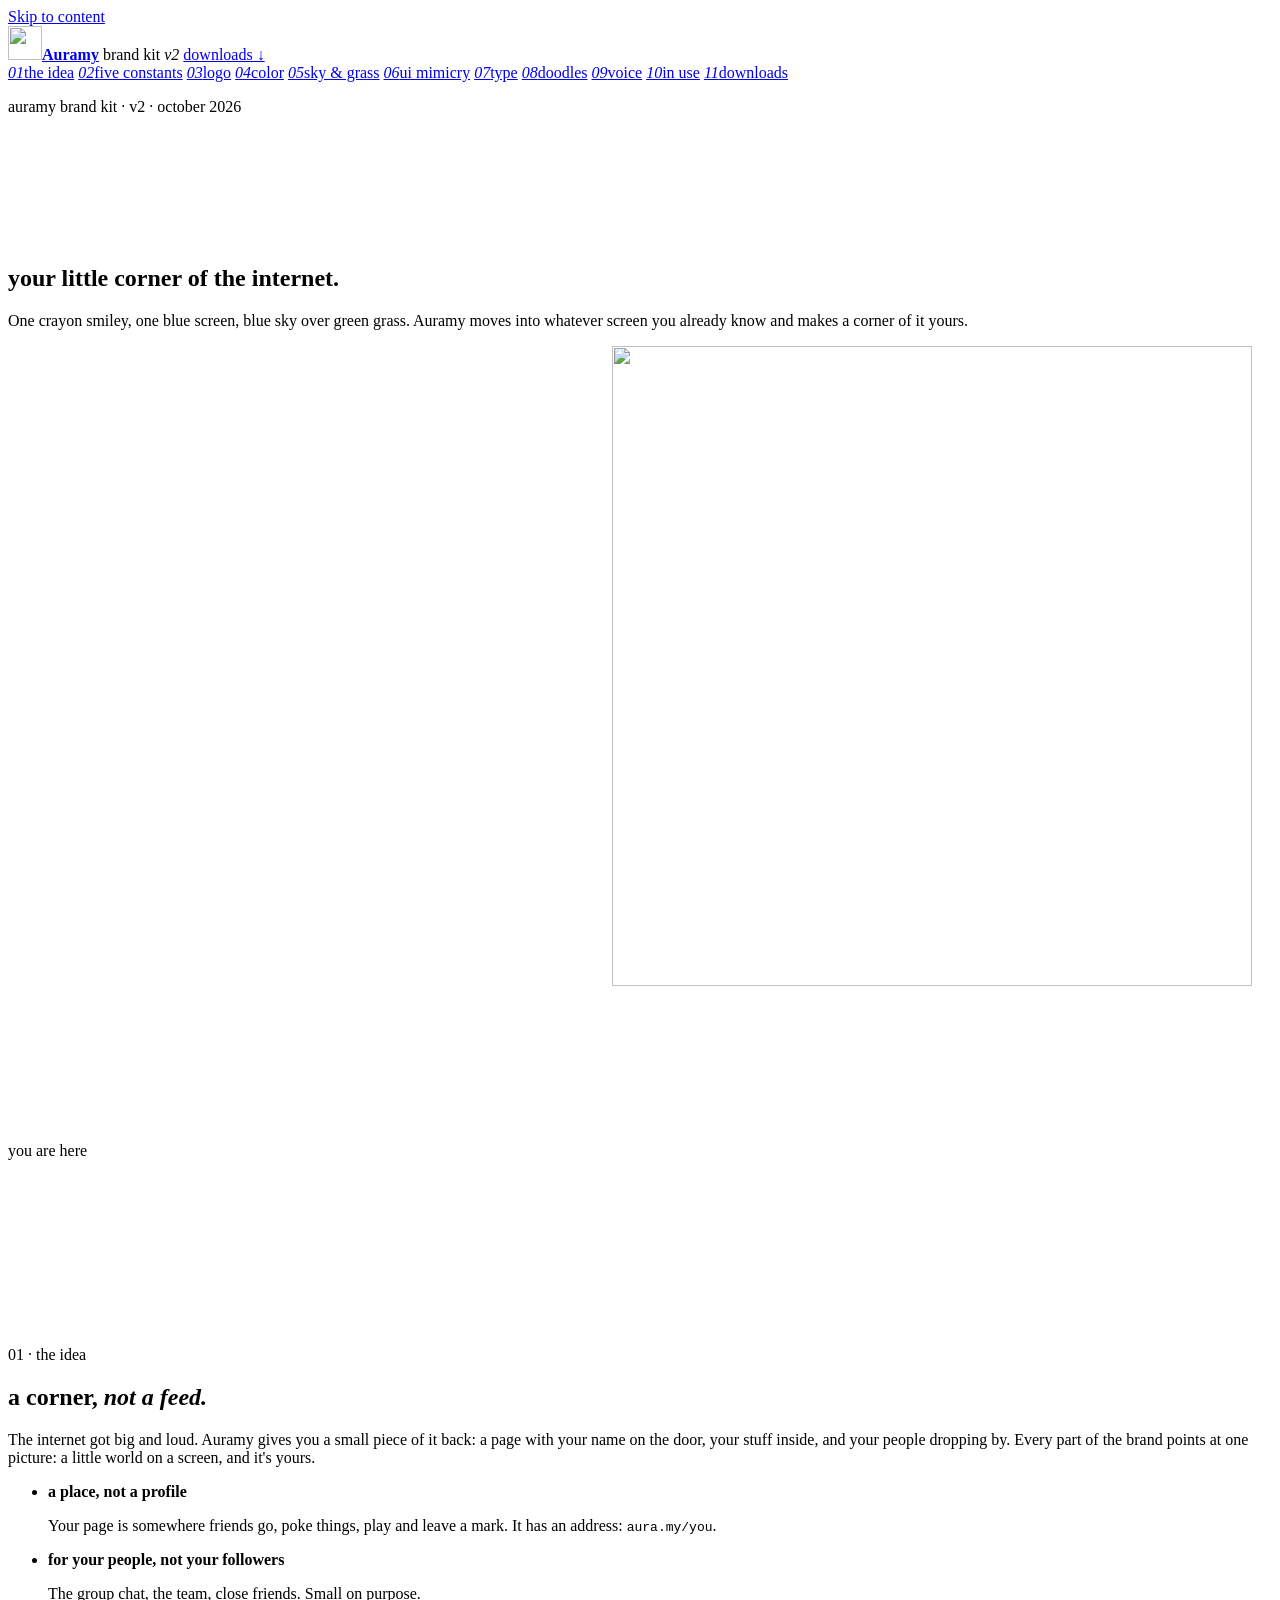
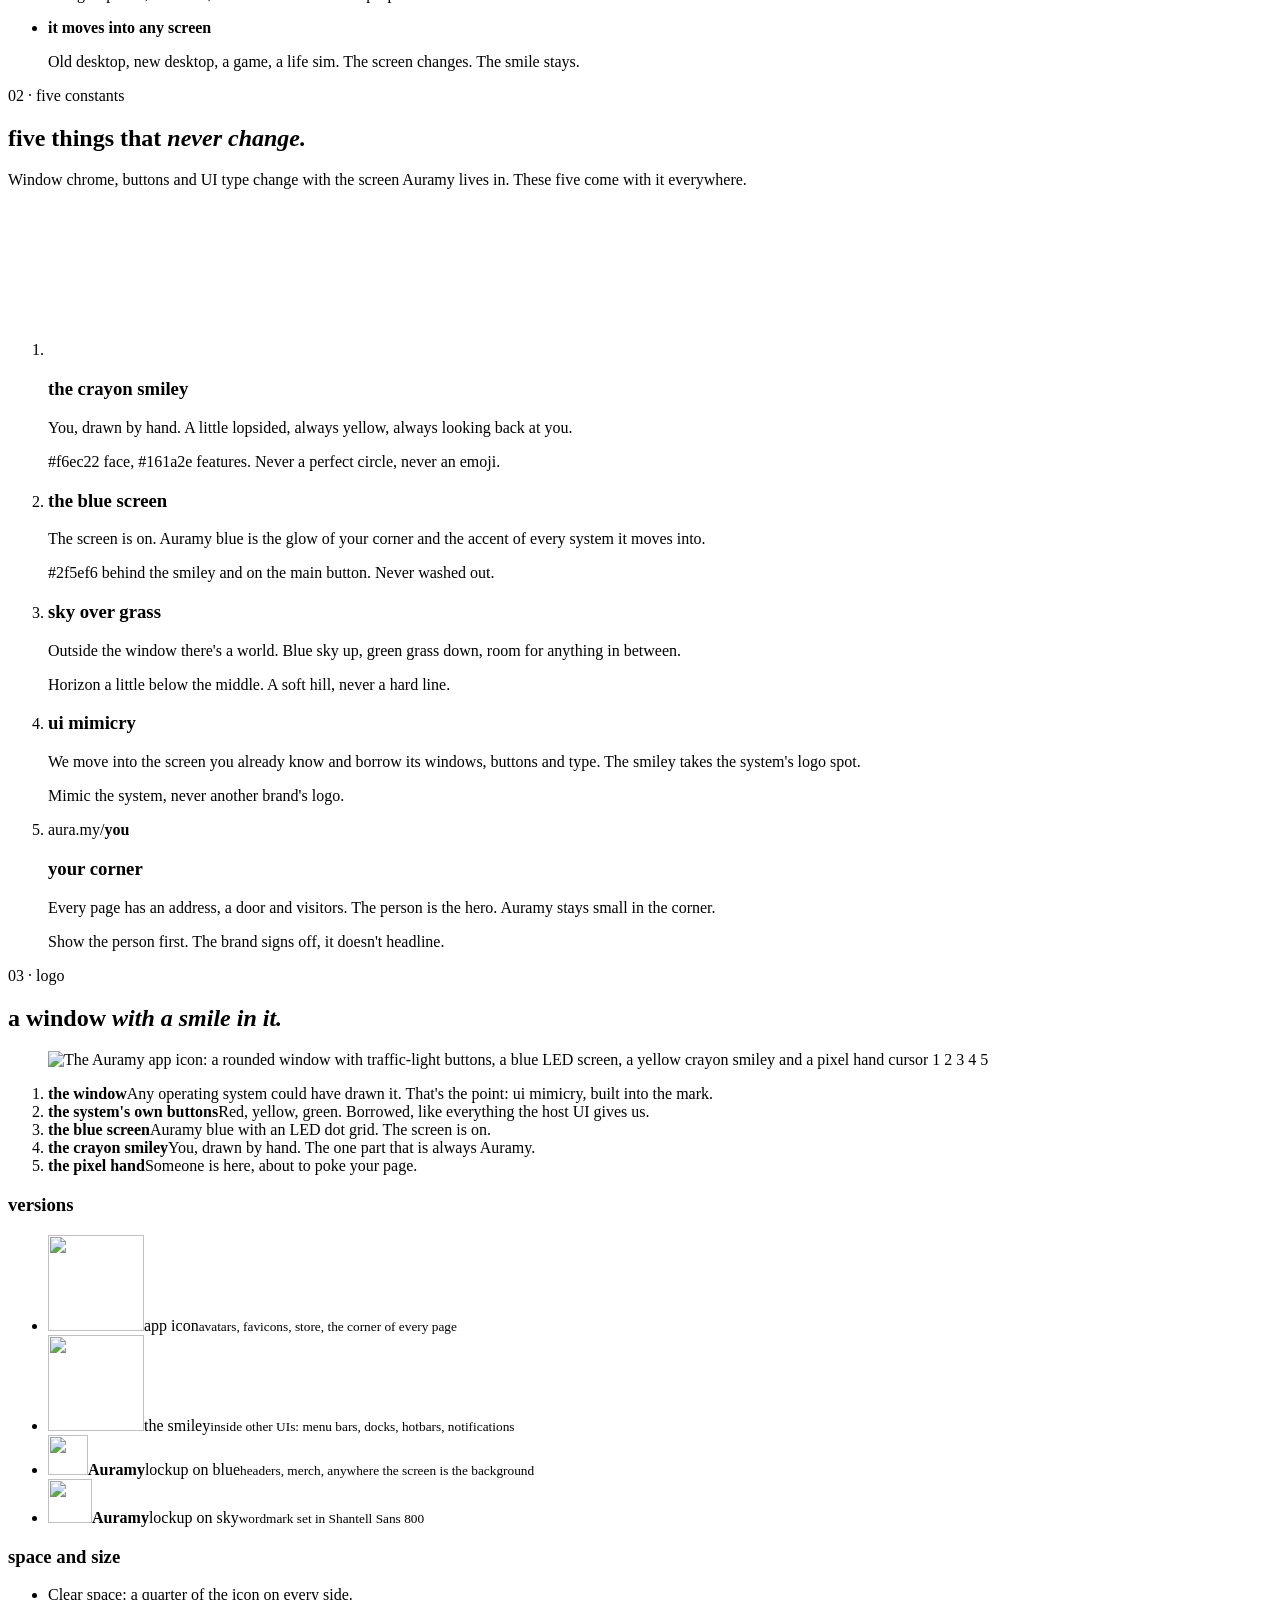
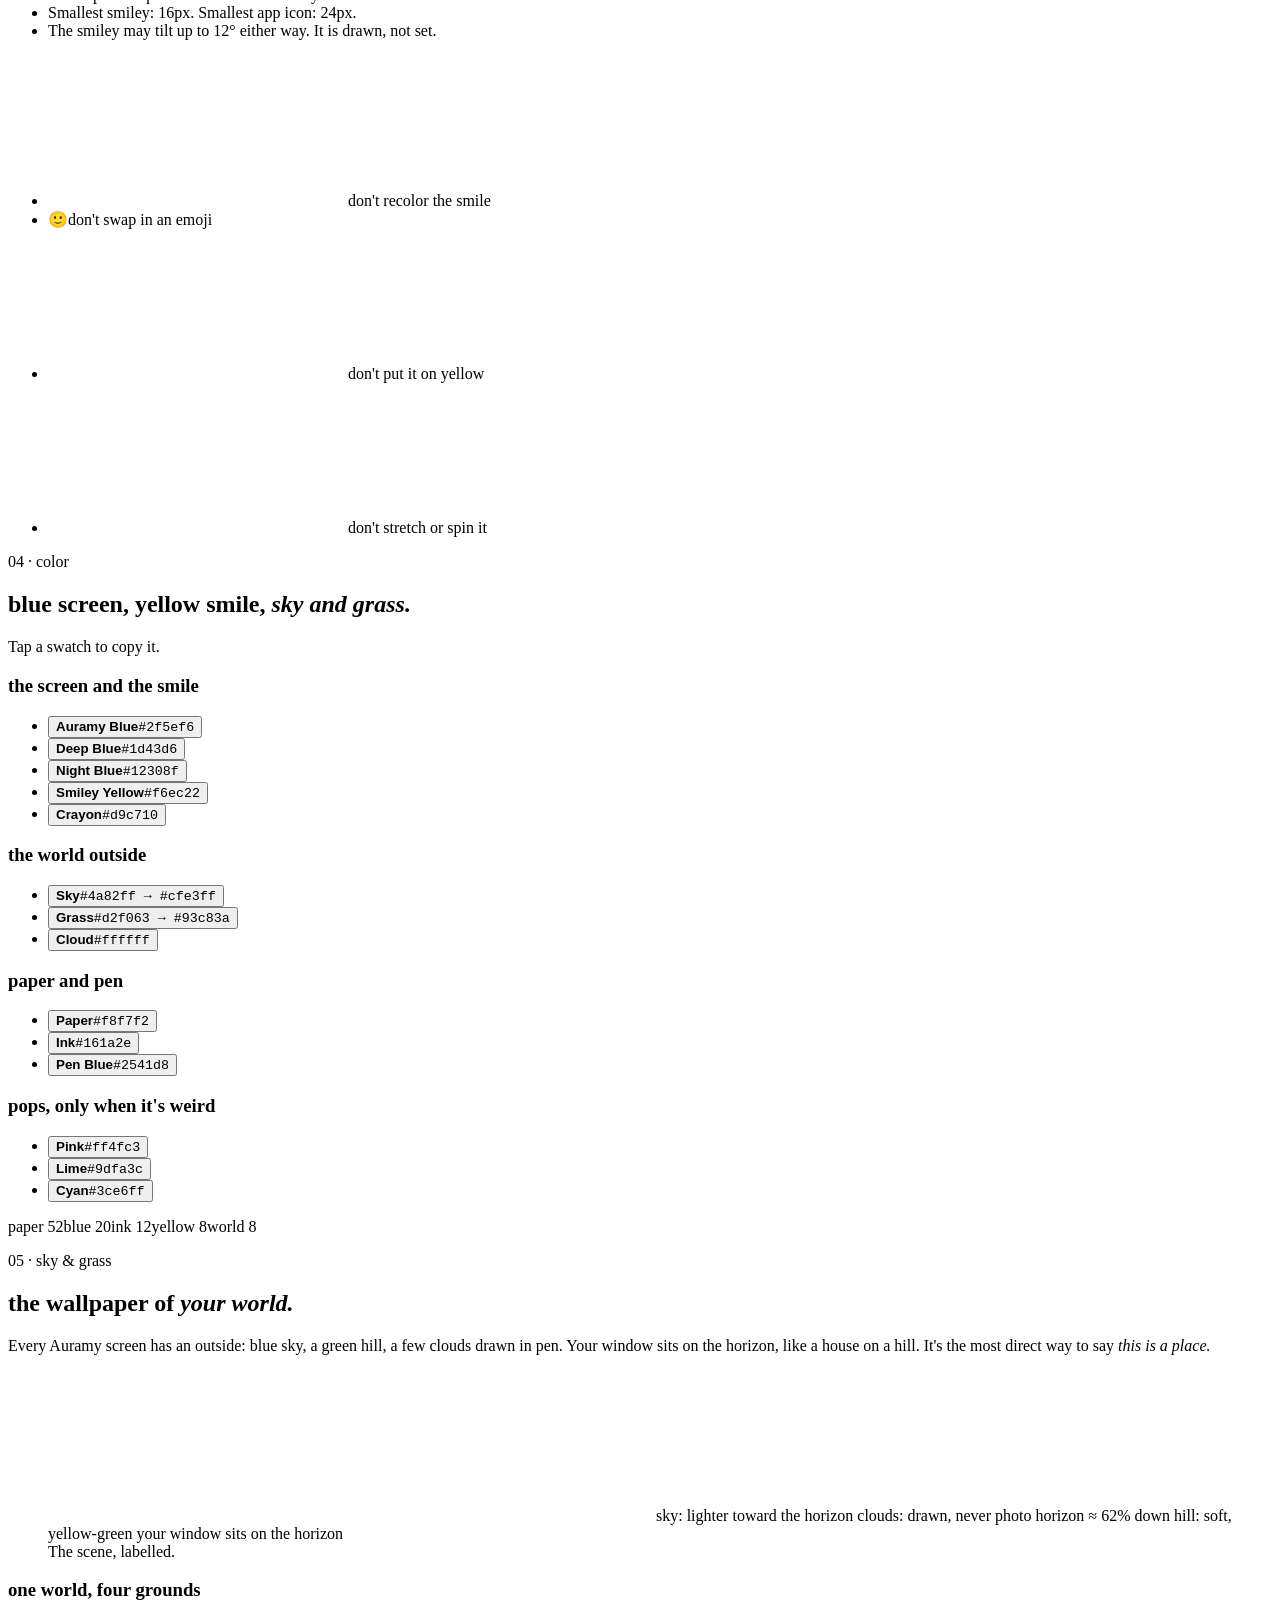
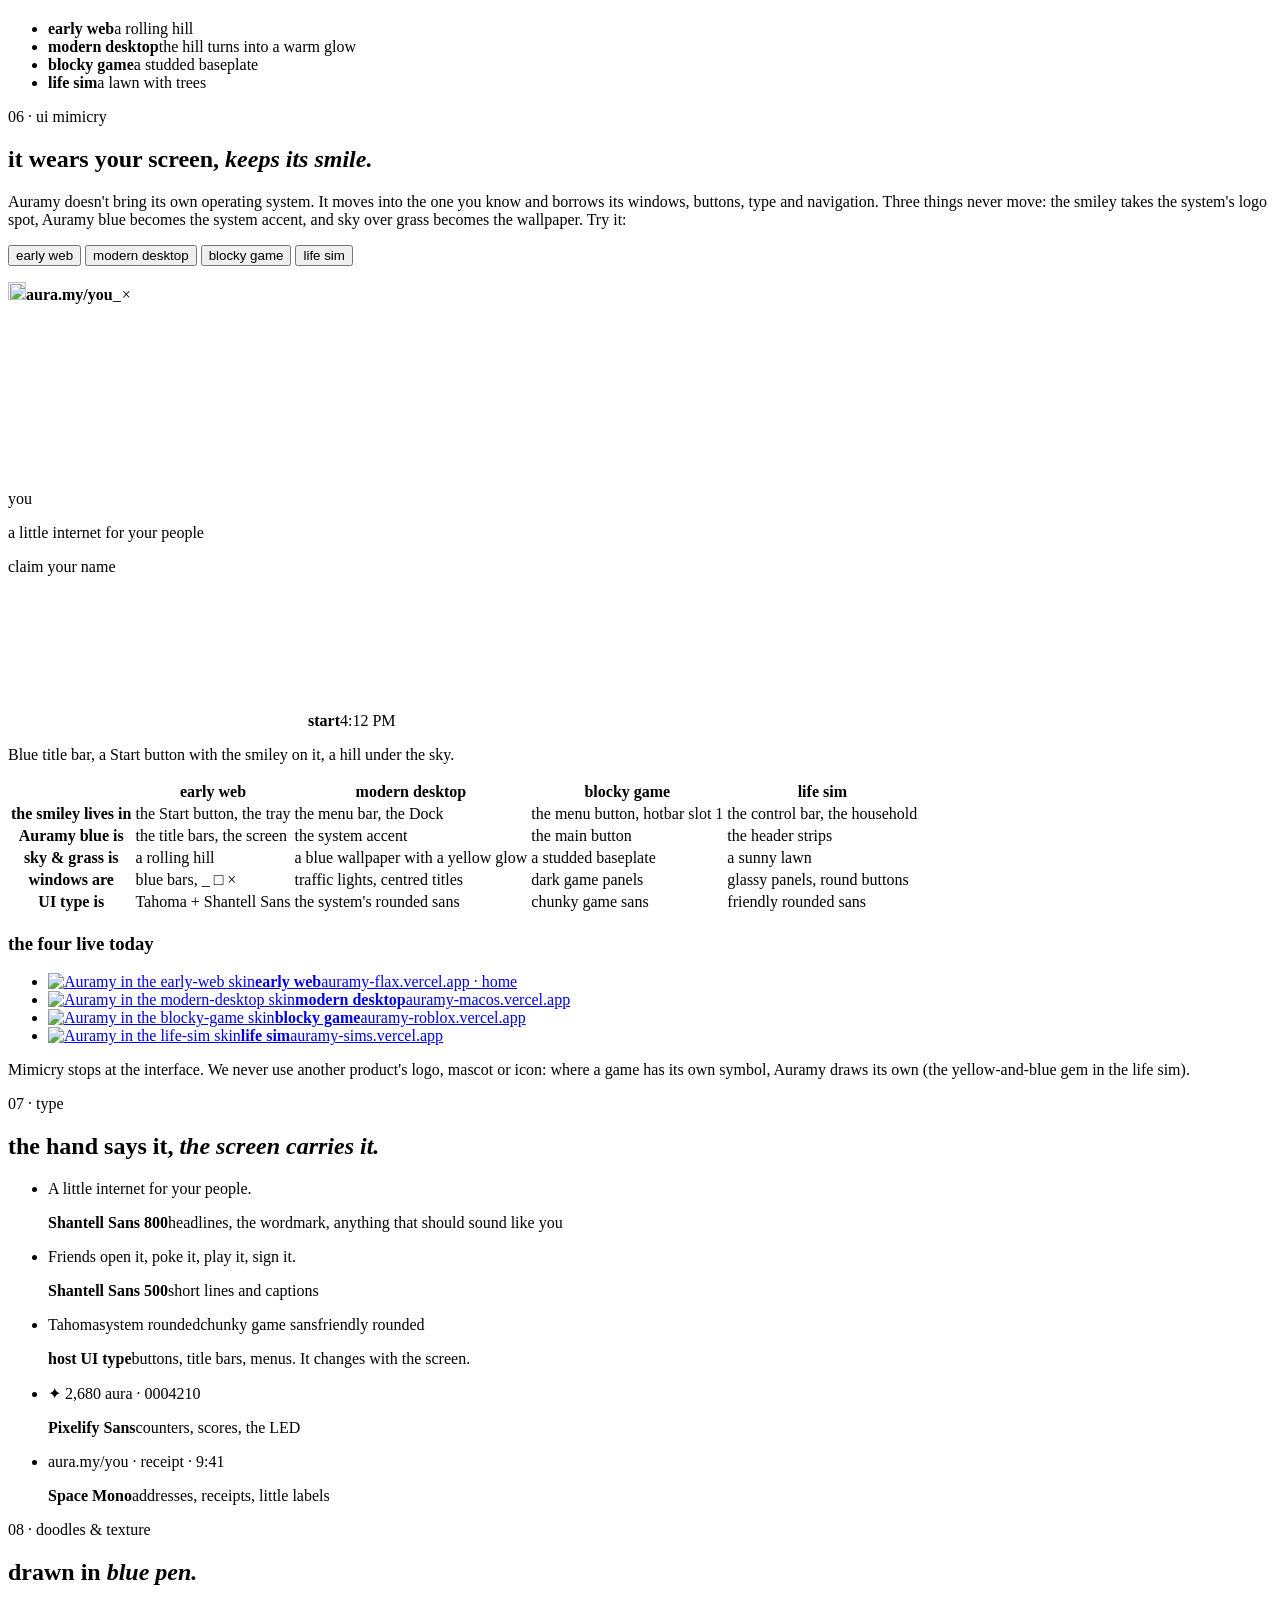
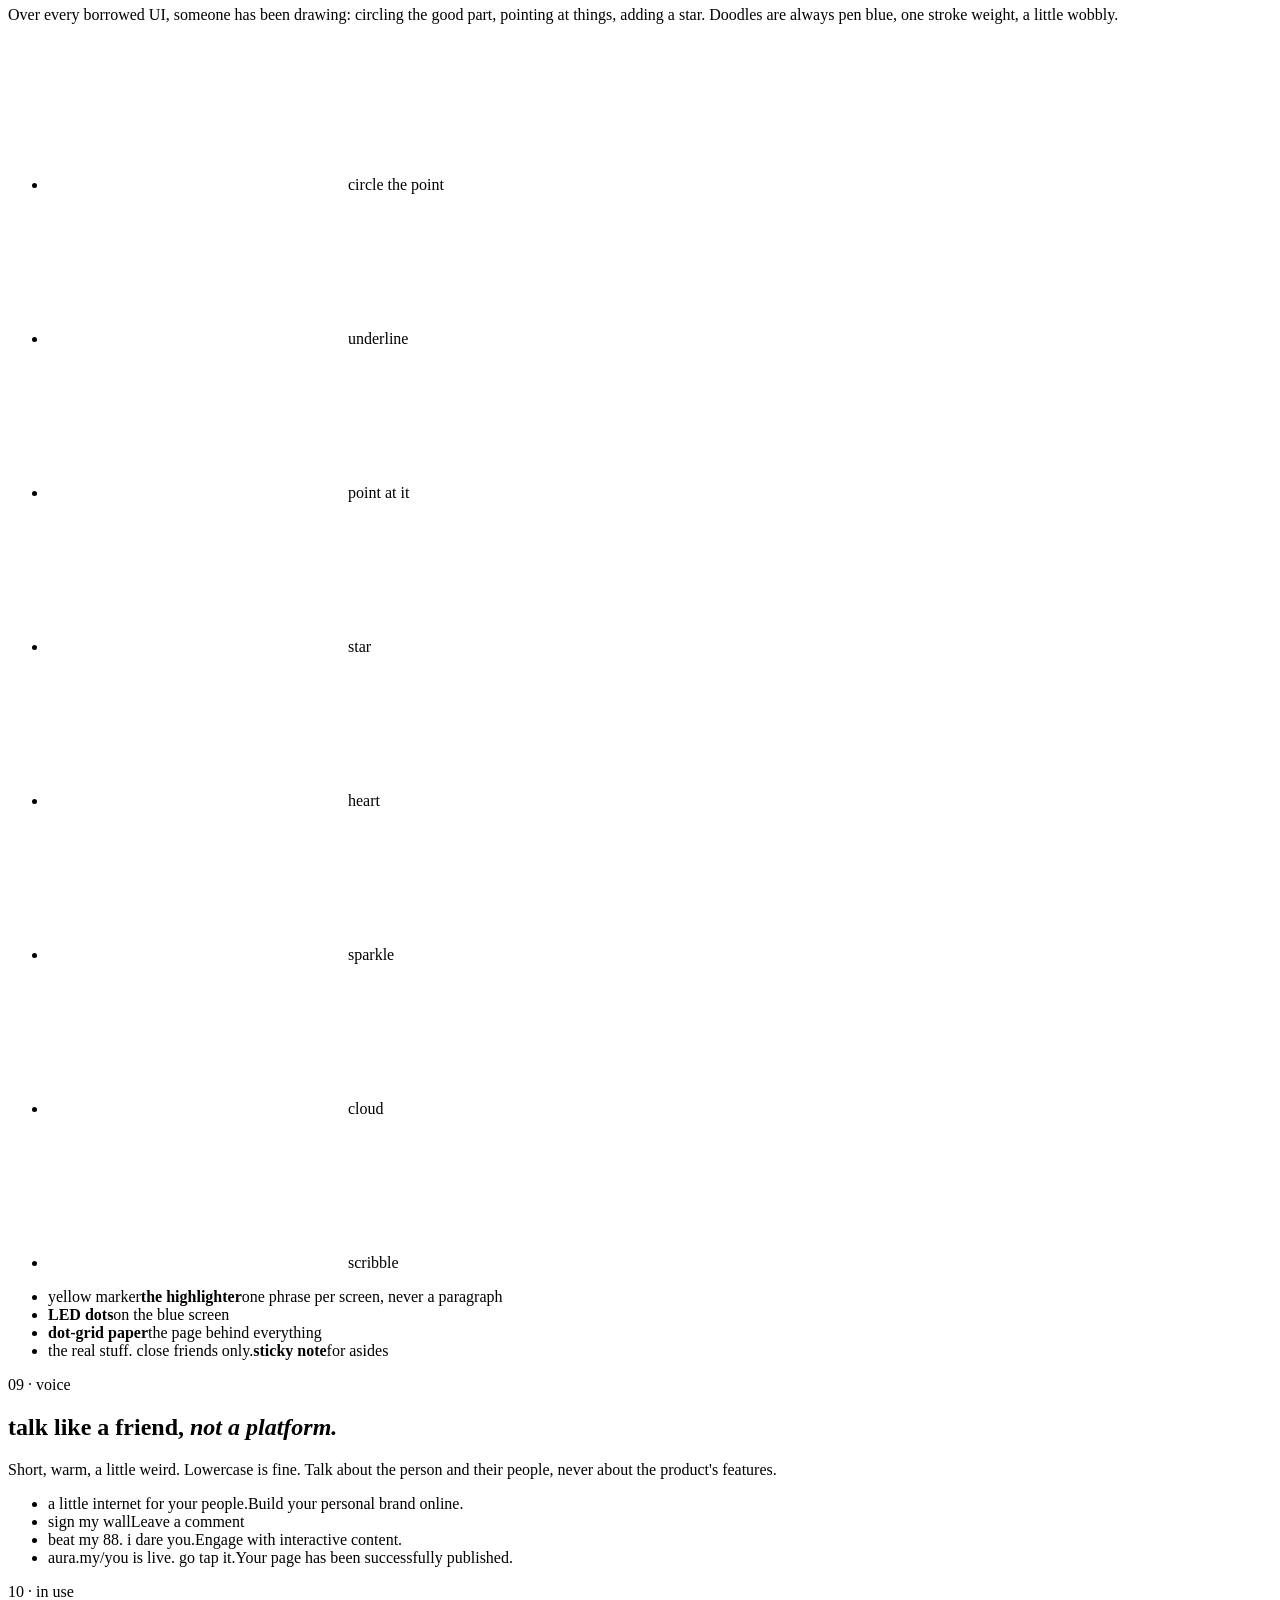
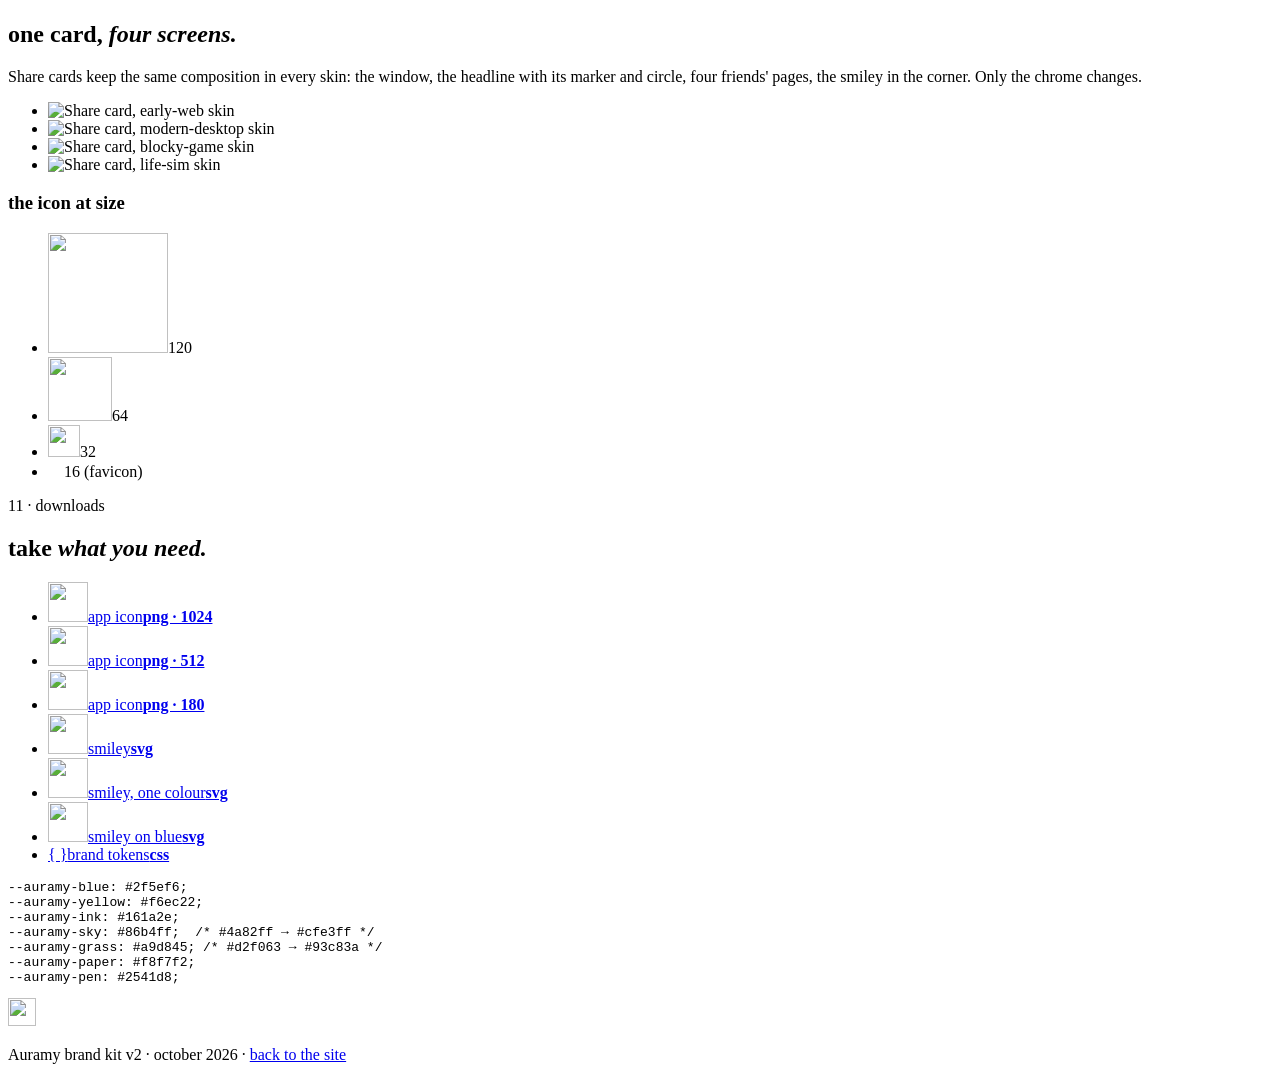
==== commit 0770435e: "Rebuild the brand kit around "your little corner of the internet" The old kit described the retired " ====
--- a/site/brand/index.html
+++ b/site/brand/index.html
@@ -4,410 +4,386 @@
   <meta charset="utf-8">
   <meta name="viewport" content="width=device-width, initial-scale=1, viewport-fit=cover">
   <title>Auramy Brand Kit</title>
-  <meta name="description" content="Auramy visual identity v1.0 — logo, Auri, color, personal auras, type, graphic language, motion, voice and applications.">
-  <meta name="theme-color" content="#FFF8EE">
+  <meta name="description" content="Auramy brand kit v2: your little corner of the internet. The crayon smiley, the blue screen, sky over grass, UI mimicry and the rules that carry them across every screen.">
+  <meta name="theme-color" content="#2f5ef6">
   <link rel="icon" href="/favicon.svg" type="image/svg+xml">
+  <link rel="apple-touch-icon" href="/assets/img/brand/auramy-icon-180.png">
+  <meta property="og:type" content="website">
   <meta property="og:title" content="Auramy Brand Kit">
-  <meta property="og:description" content="Everyone has an aura. Auramy gives it a place. Visual identity v1.0.">
-  <meta property="og:image" content="https://auramy-flax.vercel.app/assets/img/og-brand.png">
+  <meta property="og:description" content="Your little corner of the internet. One crayon smiley, one blue screen, blue sky over green grass, in whatever screen you already know.">
+  <meta property="og:image" content="https://auramy-flax.vercel.app/assets/img/og-brand.png?v=brand-2">
+  <meta property="og:image:width" content="1200">
+  <meta property="og:image:height" content="630">
   <meta name="twitter:card" content="summary_large_image">
   <link rel="preconnect" href="https://fonts.googleapis.com">
   <link rel="preconnect" href="https://fonts.gstatic.com" crossorigin>
-  <link href="https://fonts.googleapis.com/css2?family=Bricolage+Grotesque:opsz,wght@12..96,400..800&family=Caveat:wght@500;700&family=Instrument+Serif:ital@0;1&family=Space+Mono:wght@400;700&family=Unbounded:wght@700;800&display=swap" rel="stylesheet">
-  <link rel="stylesheet" href="/assets/css/tokens.css">
-  <link rel="stylesheet" href="/assets/css/brand.css">
+  <link href="https://fonts.googleapis.com/css2?family=Lilita+One&family=Nunito:wght@600;700;800;900&family=Pixelify+Sans:wght@400..700&family=Rubik:wght@500;700&family=Shantell+Sans:wght,INFM@300..800,0..100&family=Space+Mono:wght@400;700&display=swap" rel="stylesheet">
+  <link rel="stylesheet" href="/assets/css/brand-tokens.css?v=brand-2">
+  <link rel="stylesheet" href="/assets/css/brand-kit.css?v=brand-2">
 </head>
 <body>
-  <header class="bar">
-    <a href="/" class="bar__logo" aria-label="Auramy home"><img src="/assets/logo/auramy-lockup.svg" alt="Auramy" width="130" height="24"></a>
-    <span class="bar__title">brand kit <b>v1.1</b></span>
-    <a class="bar__dl" href="#assets">downloads ↓</a>
+  <a class="skip" href="#main">Skip to content</a>
+  <header class="bk-bar">
+    <a href="/" class="bk-bar__home" aria-label="Auramy home"><img src="/assets/img/brand/auramy-icon-180.png" alt="" width="34" height="34"><b>Auramy</b></a>
+    <span class="bk-bar__title">brand kit <i>v2</i></span>
+    <a class="bk-bar__dl" href="#downloads">downloads ↓</a>
   </header>
 
-  <div class="layout">
-    <nav class="toc" aria-label="Chapters">
-      <a href="#idea"><i>01</i>brand idea</a>
-      <a href="#name"><i>02</i>name</a>
+  <div class="bk">
+    <nav class="bk-toc" aria-label="Chapters">
+      <a href="#idea"><i>01</i>the idea</a>
+      <a href="#constants"><i>02</i>five constants</a>
       <a href="#logo"><i>03</i>logo</a>
-      <a href="#auri"><i>04</i>auri</a>
-      <a href="#color"><i>05</i>color</a>
-      <a href="#auras"><i>06</i>personal auras</a>
-      <a href="#type"><i>07</i>typography</a>
-      <a href="#graphics"><i>08</i>graphic language</a>
-      <a href="#motion"><i>09</i>motion</a>
-      <a href="#voice"><i>10</i>voice</a>
-      <a href="#apps"><i>11</i>applications</a>
-      <a href="#assets"><i>12</i>assets & tokens</a>
+      <a href="#color"><i>04</i>color</a>
+      <a href="#world"><i>05</i>sky &amp; grass</a>
+      <a href="#mimic"><i>06</i>ui mimicry</a>
+      <a href="#type"><i>07</i>type</a>
+      <a href="#doodles"><i>08</i>doodles</a>
+      <a href="#voice"><i>09</i>voice</a>
+      <a href="#inuse"><i>10</i>in use</a>
+      <a href="#downloads"><i>11</i>downloads</a>
     </nav>
 
-    <main class="doc">
-      <!-- COVER -->
+    <main class="bk-doc" id="main">
+      <!-- COVER: your corner, on a hill, under a blue sky -->
       <section class="cover" aria-labelledby="cover-title">
-        <div class="cover__aura" aria-hidden="true"></div>
-        <div class="cover__mark" id="coverMark" aria-hidden="true"></div>
-        <p class="kicker">visual identity · v1.1 · october 2026</p>
-        <h1 id="cover-title" class="cover__title">everyone has an <em>aura.</em><br>auramy gives it a place.</h1>
-        <p class="cover__sub">How Auramy looks, moves and talks. Built for a product where the brand steps back and each person's space steps forward.</p>
+        <div class="cover__copy">
+          <p class="kicker">auramy brand kit · v2 · october 2026</p>
+          <h1 id="cover-title">your little corner of the <span class="marker">internet.<svg class="doodle doodle--circle" aria-hidden="true"><use href="#d-circle"/></svg></span></h1>
+          <p class="cover__sub">One crayon smiley, one blue screen, blue sky over green grass. Auramy moves into whatever screen you already know and makes a corner of it yours.</p>
+        </div>
+        <div class="cover__world" aria-hidden="true">
+          <i class="sky"></i>
+          <svg class="doodle doodle--cloud c1"><use href="#d-cloud"/></svg><svg class="doodle doodle--cloud c2"><use href="#d-cloud"/></svg>
+          <i class="hill"></i>
+          <img class="cover__icon" src="/assets/img/brand/auramy-icon-640.jpg" alt="" width="640" height="640">
+          <p class="cover__here">you are here<svg class="doodle doodle--arrow"><use href="#d-arrow"/></svg></p>
+          <svg class="doodle doodle--sparkle s1"><use href="#d-sparkle"/></svg><svg class="doodle doodle--star s2"><use href="#d-star"/></svg>
+        </div>
       </section>
 
       <!-- 01 IDEA -->
       <section class="ch" id="idea" aria-labelledby="idea-title">
-        <p class="kicker">01 — brand idea</p>
-        <h2 id="idea-title" class="ch__title">a place, not a <em>profile.</em></h2>
-        <p class="ch__lede">Auramy turns a person's taste — songs, photos, their cat, inside jokes — into a small world friends can open in a browser, poke, play and leave marks on. Everything in the identity serves three feelings, in this order:</p>
-        <ol class="feel">
-          <li><span>1</span><b>“that's so cool.”</b><p>First screen, first touch. Visual + motion earn the second look.</p></li>
-          <li><span>2</span><b>“that's so me.”</b><p>Their stuff, their aura. The brand frames it and gets out of the way.</p></li>
-          <li><span>3</span><b>“someone was here.”</b><p>A note, a squish, a beaten score. The loop that brings people back.</p></li>
+        <p class="kicker">01 · the idea</p>
+        <h2 id="idea-title">a corner, <em>not a feed.</em></h2>
+        <p class="lede">The internet got big and loud. Auramy gives you a small piece of it back: a page with your name on the door, your stuff inside, and your people dropping by. Every part of the brand points at one picture: a little world on a screen, and it's yours.</p>
+        <ul class="pillars">
+          <li><b>a place, not a profile</b><p>Your page is somewhere friends go, poke things, play and leave a mark. It has an address: <code>aura.my/you</code>.</p></li>
+          <li><b>for your people, not your followers</b><p>The group chat, the team, close friends. Small on purpose.</p></li>
+          <li><b>it moves into any screen</b><p>Old desktop, new desktop, a game, a life sim. The screen changes. The smile stays.</p></li>
+        </ul>
+      </section>
+
+      <!-- 02 CONSTANTS -->
+      <section class="ch" id="constants" aria-labelledby="constants-title">
+        <p class="kicker">02 · five constants</p>
+        <h2 id="constants-title">five things that <em>never change.</em></h2>
+        <p class="lede">Window chrome, buttons and UI type change with the screen Auramy lives in. These five come with it everywhere.</p>
+        <ol class="constants">
+          <li class="k k--smile">
+            <div class="k__art" aria-hidden="true"><svg class="doodle doodle--smile"><use href="#d-smile"/></svg></div>
+            <h3>the crayon smiley</h3>
+            <p>You, drawn by hand. A little lopsided, always yellow, always looking back at you.</p>
+            <p class="k__rule">#f6ec22 face, #161a2e features. Never a perfect circle, never an emoji.</p>
+          </li>
+          <li class="k k--blue">
+            <div class="k__art" aria-hidden="true"><i class="led"></i></div>
+            <h3>the blue screen</h3>
+            <p>The screen is on. Auramy blue is the glow of your corner and the accent of every system it moves into.</p>
+            <p class="k__rule">#2f5ef6 behind the smiley and on the main button. Never washed out.</p>
+          </li>
+          <li class="k k--world">
+            <div class="k__art" aria-hidden="true"><i class="mini-sky"></i><i class="mini-hill"></i></div>
+            <h3>sky over grass</h3>
+            <p>Outside the window there's a world. Blue sky up, green grass down, room for anything in between.</p>
+            <p class="k__rule">Horizon a little below the middle. A soft hill, never a hard line.</p>
+          </li>
+          <li class="k k--mimic">
+            <div class="k__art" aria-hidden="true"><span class="mini-win"><i></i><i></i><i></i></span></div>
+            <h3>ui mimicry</h3>
+            <p>We move into the screen you already know and borrow its windows, buttons and type. The smiley takes the system's logo spot.</p>
+            <p class="k__rule">Mimic the system, never another brand's logo.</p>
+          </li>
+          <li class="k k--corner">
+            <div class="k__art" aria-hidden="true"><span class="mini-addr">aura.my/<b>you</b></span></div>
+            <h3>your corner</h3>
+            <p>Every page has an address, a door and visitors. The person is the hero. Auramy stays small in the corner.</p>
+            <p class="k__rule">Show the person first. The brand signs off, it doesn't headline.</p>
+          </li>
         </ol>
-        <div class="two">
-          <div class="card">
-            <p class="card__h">positioning</p>
-            <p>For 16–20-year-olds who are more than a grid of selfies, <b>Auramy is the personal space that turns your taste into a place friends can play in</b> — unlike link-in-bio pages, which only point somewhere else.</p>
-          </div>
-          <div class="card card--ink">
-            <p class="card__h">we are not</p>
-            <ul class="nots"><li>a website builder</li><li>another feed</li><li>a dating app</li><li>“AI-generated”</li><li>nostalgia cosplay</li></ul>
-          </div>
-        </div>
-        <h3 class="sub">personality</h3>
-        <ul class="traits">
-          <li><b>playful</b><span>not childish</span><p>We make things you want to touch. Jokes land because the craft is serious.</p></li>
-          <li><b>generous</b><span>not self-promoting</span><p>We hype the person, never ourselves. Auramy branding stays small on user spaces.</p></li>
-          <li><b>honest-weird</b><span>not mean</span><p>A little unhinged, very online, always kind. Weird is welcome, cruelty isn't.</p></li>
-          <li><b>crafted</b><span>not precious</span><p>Every object squishes right. But we ship, then polish in public.</p></li>
-        </ul>
-      </section>
-
-      <!-- 02 NAME -->
-      <section class="ch" id="name" aria-labelledby="name-title">
-        <p class="kicker">02 — name</p>
-        <h2 id="name-title" class="ch__title">aura <span class="plus">+</span> <em>my.</em></h2>
-        <div class="dict">
-          <p class="dict__word">auramy <span>/ˈɔːr.ə.maɪ/ · OR-uh-my</span></p>
-          <p class="dict__pos">noun</p>
-          <p class="dict__def">1. your aura, as a place people can visit. <i>“check my auramy.”</i></p>
-          <p class="dict__pos">the link</p>
-          <p class="dict__def">2. split the name and it's the address: <b>aura.my/</b>you. <i>“mine's aura.my/mia.”</i></p>
-        </div>
-        <div class="rules">
-          <div class="rule rule--do"><p class="rule__h">✓ write it</p><ul><li><b>Auramy</b> — in sentences</li><li><b>auramy</b> — wordmark and casual UI</li><li><b>aura.my/mia</b> — every space's short link</li><li>“my auramy” — how people say it</li></ul></div>
-          <div class="rule rule--dont"><p class="rule__h">✕ don't</p><ul><li>AuraMy · AURAMY · Aura My · Aura-my</li><li>Auramy App / the Auramy</li><li>“Auramy AI”</li><li>retype the wordmark in any font</li></ul></div>
-        </div>
-        <p class="note">Domains held: <b>aura.my</b> (primary — the name, split, is the link) and <b>auramypage.com</b>. Aura is Gen Z slang for presence and cool (“+1000 aura”); <b>my</b> makes it yours.</p>
       </section>
 
       <!-- 03 LOGO -->
       <section class="ch" id="logo" aria-labelledby="logo-title">
-        <p class="kicker">03 — logo</p>
-        <h2 id="logo-title" class="ch__title">meet the <em>gumdrop.</em></h2>
-        <p class="ch__lede">The mark is Auri: a gumdrop of pure aura with two eyes and no mouth — so it can feel anything. It pairs with a heavy, rounded wordmark whose single-storey <i>a</i>s echo the same squishy shape.</p>
-
-        <div class="logo-hero">
-          <img src="/assets/logo/auramy-lockup.svg" alt="Auramy primary lockup">
-        </div>
-
+        <p class="kicker">03 · logo</p>
+        <h2 id="logo-title">a window <em>with a smile in it.</em></h2>
         <div class="anatomy">
-          <svg viewBox="-20 -10 200 140" class="anatomy__svg" aria-label="Mark construction">
-            <defs>
-              <linearGradient id="anag" x1=".18" y1=".02" x2=".82" y2="1"><stop offset="0" stop-color="#FF5FA2"/><stop offset=".52" stop-color="#FF8A3C"/><stop offset="1" stop-color="#E8FF5A"/></linearGradient>
-            </defs>
-            <rect x="13" y="12" width="94" height="94" fill="none" stroke="#9b9189" stroke-dasharray="2 2" stroke-width=".5"/>
-            <path d="M60 12C88 12 104 34 107 62C110 88 100 106 60 106C20 106 10 88 13 62C16 34 32 12 60 12Z" fill="url(#anag)"/>
-            <ellipse cx="47" cy="64" rx="5.4" ry="8.6" fill="#141013"/><ellipse cx="73" cy="64" rx="5.4" ry="8.6" fill="#141013"/>
-            <ellipse cx="38" cy="33" rx="8.5" ry="4.6" transform="rotate(-35 38 33)" fill="#fff" fill-opacity=".72"/>
-            <g stroke="#141013" stroke-width=".5" fill="none">
-              <path d="M60 4v112" stroke-dasharray="1.5 1.5"/>
-              <path d="M5 64h110" stroke-dasharray="1.5 1.5"/>
-              <circle cx="60" cy="59" r="47" stroke-dasharray="1 2" stroke="#8b6cff"/>
-            </g>
-            <g font-family="Space Mono, monospace" font-size="4.2" fill="#141013">
-              <text x="112" y="16">top 12</text>
-              <text x="112" y="66">eye line 64</text>
-              <text x="112" y="108">base 106 · flat</text>
-              <text x="-18" y="30">gloss −35°</text>
-              <text x="62" y="124">axis 60 · eyes ±13</text>
-            </g>
-          </svg>
-          <ul class="anatomy__list">
-            <li><b>body</b> — wider at the base, domed on top. Grounded, never a perfect circle.</li>
-            <li><b>aura fill</b> — the person's gradient (Auramy's own is Candy).</li>
-            <li><b>gloss</b> — a single highlight at −35°. It's a sticker, a gummy, a holo card.</li>
-            <li><b>eyes</b> — vertical ovals just below centre. The only face the logo ever has.</li>
+          <figure class="anatomy__art">
+            <img src="/assets/img/brand/auramy-icon-640.jpg" alt="The Auramy app icon: a rounded window with traffic-light buttons, a blue LED screen, a yellow crayon smiley and a pixel hand cursor" width="640" height="640">
+            <span class="pin" style="--x:12%;--y:50%">1</span>
+            <span class="pin" style="--x:24%;--y:18%">2</span>
+            <span class="pin" style="--x:84%;--y:34%">3</span>
+            <span class="pin" style="--x:40%;--y:46%">4</span>
+            <span class="pin" style="--x:74%;--y:84%">5</span>
+          </figure>
+          <ol class="anatomy__legend">
+            <li><b>the window</b>Any operating system could have drawn it. That's the point: ui mimicry, built into the mark.</li>
+            <li><b>the system's own buttons</b>Red, yellow, green. Borrowed, like everything the host UI gives us.</li>
+            <li><b>the blue screen</b>Auramy blue with an LED dot grid. The screen is on.</li>
+            <li><b>the crayon smiley</b>You, drawn by hand. The one part that is always Auramy.</li>
+            <li><b>the pixel hand</b>Someone is here, about to poke your page.</li>
+          </ol>
+        </div>
+
+        <h3 class="sub">versions</h3>
+        <ul class="versions">
+          <li class="v v--paper"><img src="/assets/img/brand/auramy-icon-640.jpg" alt="" width="96" height="96"><span>app icon</span><small>avatars, favicons, store, the corner of every page</small></li>
+          <li class="v v--paper"><img src="/assets/logo/auramy-smiley.svg" alt="" width="96" height="96"><span>the smiley</span><small>inside other UIs: menu bars, docks, hotbars, notifications</small></li>
+          <li class="v v--blue"><span class="lockup"><img src="/assets/logo/auramy-smiley.svg" alt="" width="40" height="40"><b>Auramy</b></span><span>lockup on blue</span><small>headers, merch, anywhere the screen is the background</small></li>
+          <li class="v v--sky"><span class="lockup lockup--ink"><img src="/assets/img/brand/auramy-icon-180.png" alt="" width="44" height="44"><b>Auramy</b></span><span>lockup on sky</span><small>wordmark set in Shantell Sans 800</small></li>
+        </ul>
+
+        <div class="rules">
+          <div class="rule-card">
+            <h3>space and size</h3>
+            <ul>
+              <li>Clear space: a quarter of the icon on every side.</li>
+              <li>Smallest smiley: 16px. Smallest app icon: 24px.</li>
+              <li>The smiley may tilt up to 12° either way. It is drawn, not set.</li>
+            </ul>
+          </div>
+          <ul class="donts" aria-label="Don't">
+            <li><span class="dont-art dont-art--recolor" aria-hidden="true"><svg class="doodle doodle--smile"><use href="#d-smile"/></svg></span>don't recolor the smile</li>
+            <li><span class="dont-art dont-art--emoji" aria-hidden="true">🙂</span>don't swap in an emoji</li>
+            <li><span class="dont-art dont-art--yellow" aria-hidden="true"><svg class="doodle doodle--smile"><use href="#d-smile"/></svg></span>don't put it on yellow</li>
+            <li><span class="dont-art dont-art--stretch" aria-hidden="true"><svg class="doodle doodle--smile"><use href="#d-smile"/></svg></span>don't stretch or spin it</li>
           </ul>
         </div>
-
-        <h3 class="sub">lockups</h3>
-        <div class="grid3">
-          <figure class="spec"><div class="spec__box"><img src="/assets/logo/auramy-lockup.svg" alt=""></div><figcaption>horizontal · primary</figcaption></figure>
-          <figure class="spec"><div class="spec__box spec__box--stack"><img src="/assets/logo/auramy-mark.svg" alt="" class="st-mark"><img src="/assets/logo/auramy-wordmark-ink.svg" alt="" class="st-word"></div><figcaption>stacked · app screens, merch</figcaption></figure>
-          <figure class="spec"><div class="spec__box"><img src="/assets/logo/auramy-mark.svg" alt="" class="solo"></div><figcaption>mark only · avatars, favicons, tiny</figcaption></figure>
-        </div>
-
-        <h3 class="sub">color versions</h3>
-        <div class="grid4">
-          <figure class="spec"><div class="spec__box"><img src="/assets/logo/auramy-lockup.svg" alt=""></div><figcaption>aura on paper</figcaption></figure>
-          <figure class="spec"><div class="spec__box spec__box--ink"><img src="/assets/logo/auramy-lockup-reverse.svg" alt=""></div><figcaption>aura on ink</figcaption></figure>
-          <figure class="spec"><div class="spec__box spec__box--lemon"><img src="/assets/logo/auramy-lockup-ink.svg" alt=""></div><figcaption>ink mono · on color</figcaption></figure>
-          <figure class="spec"><div class="spec__box spec__box--candy"><img src="/assets/logo/auramy-lockup-paper.svg" alt=""></div><figcaption>paper mono · on aura</figcaption></figure>
-        </div>
-
-        <div class="two two--tight">
-          <div class="card">
-            <p class="card__h">clear space & size</p>
-            <div class="clear">
-              <div class="clear__box"><img src="/assets/logo/auramy-lockup.svg" alt=""></div>
+      </section>
+
+      <!-- 04 COLOR -->
+      <section class="ch" id="color" aria-labelledby="color-title">
+        <p class="kicker">04 · color</p>
+        <h2 id="color-title">blue screen, yellow smile, <em>sky and grass.</em></h2>
+        <p class="lede">Tap a swatch to copy it.</p>
+        <div class="palette">
+          <div class="pal-group">
+            <h3>the screen and the smile</h3>
+            <ul class="swatches">
+              <li><button type="button" data-hex="#2f5ef6" style="--c:#2f5ef6" class="is-dark"><b>Auramy Blue</b><code>#2f5ef6</code></button></li>
+              <li><button type="button" data-hex="#1d43d6" style="--c:#1d43d6" class="is-dark"><b>Deep Blue</b><code>#1d43d6</code></button></li>
+              <li><button type="button" data-hex="#12308f" style="--c:#12308f" class="is-dark"><b>Night Blue</b><code>#12308f</code></button></li>
+              <li><button type="button" data-hex="#f6ec22" style="--c:#f6ec22"><b>Smiley Yellow</b><code>#f6ec22</code></button></li>
+              <li><button type="button" data-hex="#d9c710" style="--c:#d9c710"><b>Crayon</b><code>#d9c710</code></button></li>
+            </ul>
+          </div>
+          <div class="pal-group">
+            <h3>the world outside</h3>
+            <ul class="swatches">
+              <li><button type="button" data-hex="#86b4ff" style="--c:linear-gradient(180deg,#4a82ff,#86b4ff 55%,#cfe3ff)"><b>Sky</b><code>#4a82ff → #cfe3ff</code></button></li>
+              <li><button type="button" data-hex="#a9d845" style="--c:linear-gradient(180deg,#d2f063,#a9d845 60%,#93c83a)"><b>Grass</b><code>#d2f063 → #93c83a</code></button></li>
+              <li><button type="button" data-hex="#ffffff" style="--c:#ffffff"><b>Cloud</b><code>#ffffff</code></button></li>
+            </ul>
+          </div>
+          <div class="pal-group">
+            <h3>paper and pen</h3>
+            <ul class="swatches">
+              <li><button type="button" data-hex="#f8f7f2" style="--c:#f8f7f2"><b>Paper</b><code>#f8f7f2</code></button></li>
+              <li><button type="button" data-hex="#161a2e" style="--c:#161a2e" class="is-dark"><b>Ink</b><code>#161a2e</code></button></li>
+              <li><button type="button" data-hex="#2541d8" style="--c:#2541d8" class="is-dark"><b>Pen Blue</b><code>#2541d8</code></button></li>
+            </ul>
+          </div>
+          <div class="pal-group">
+            <h3>pops, only when it's weird</h3>
+            <ul class="swatches swatches--small">
+              <li><button type="button" data-hex="#ff4fc3" style="--c:#ff4fc3"><b>Pink</b><code>#ff4fc3</code></button></li>
+              <li><button type="button" data-hex="#9dfa3c" style="--c:#9dfa3c"><b>Lime</b><code>#9dfa3c</code></button></li>
+              <li><button type="button" data-hex="#3ce6ff" style="--c:#3ce6ff"><b>Cyan</b><code>#3ce6ff</code></button></li>
+            </ul>
+          </div>
+        </div>
+        <div class="ratio" aria-label="Roughly how much of each colour a page uses">
+          <span style="--w:52%;--c:#f8f7f2">paper 52</span><span style="--w:20%;--c:#2f5ef6" class="is-dark">blue 20</span><span style="--w:12%;--c:#161a2e" class="is-dark">ink 12</span><span style="--w:8%;--c:#f6ec22">yellow 8</span><span style="--w:8%;--c:#a9d845">world 8</span>
+        </div>
+        <p class="copied" data-copied role="status" aria-live="polite"></p>
+      </section>
+
+      <!-- 05 WORLD -->
+      <section class="ch" id="world" aria-labelledby="world-title">
+        <p class="kicker">05 · sky &amp; grass</p>
+        <h2 id="world-title">the wallpaper of <em>your world.</em></h2>
+        <p class="lede">Every Auramy screen has an outside: blue sky, a green hill, a few clouds drawn in pen. Your window sits on the horizon, like a house on a hill. It's the most direct way to say <i>this is a place.</i></p>
+        <figure class="grammar">
+          <div class="grammar__scene" aria-hidden="true">
+            <i class="sky"></i><i class="hill"></i>
+            <svg class="doodle doodle--cloud c1"><use href="#d-cloud"/></svg>
+            <span class="grammar__win"><svg class="doodle doodle--smile"><use href="#d-smile"/></svg></span>
+            <span class="tag t1">sky: lighter toward the horizon</span>
+            <span class="tag t2">clouds: drawn, never photo</span>
+            <span class="tag t3">horizon ≈ 62% down</span>
+            <span class="tag t4">hill: soft, yellow-green</span>
+            <span class="tag t5">your window sits on the horizon</span>
+          </div>
+          <figcaption>The scene, labelled.</figcaption>
+        </figure>
+        <h3 class="sub">one world, four grounds</h3>
+        <ul class="grounds">
+          <li><span class="ground ground--xp" aria-hidden="true"></span><b>early web</b>a rolling hill</li>
+          <li><span class="ground ground--mac" aria-hidden="true"></span><b>modern desktop</b>the hill turns into a warm glow</li>
+          <li><span class="ground ground--game" aria-hidden="true"></span><b>blocky game</b>a studded baseplate</li>
+          <li><span class="ground ground--sim" aria-hidden="true"></span><b>life sim</b>a lawn with trees</li>
+        </ul>
+      </section>
+
+      <!-- 06 MIMIC -->
+      <section class="ch" id="mimic" aria-labelledby="mimic-title">
+        <p class="kicker">06 · ui mimicry</p>
+        <h2 id="mimic-title">it wears your screen, <em>keeps its smile.</em></h2>
+        <p class="lede">Auramy doesn't bring its own operating system. It moves into the one you know and borrows its windows, buttons, type and navigation. Three things never move: the smiley takes the system's logo spot, Auramy blue becomes the system accent, and sky over grass becomes the wallpaper. Try it:</p>
+        <div class="skins" data-skins>
+          <div class="skins__tabs" role="tablist" aria-label="Choose a screen">
+            <button type="button" role="tab" aria-selected="true" data-skin="xp">early web</button>
+            <button type="button" role="tab" aria-selected="false" data-skin="mac">modern desktop</button>
+            <button type="button" role="tab" aria-selected="false" data-skin="game">blocky game</button>
+            <button type="button" role="tab" aria-selected="false" data-skin="sim">life sim</button>
+          </div>
+          <div class="stage" data-stage="xp" role="tabpanel" aria-label="The same Auramy window in the chosen screen">
+            <i class="stage__sky"></i><i class="stage__ground"></i>
+            <div class="stage__win">
+              <p class="stage__bar"><span class="stage__lights"><i></i><i></i><i></i></span><img src="/assets/logo/auramy-smiley.svg" alt="" width="18" height="18"><b>aura.my/you</b><span class="stage__btns"><i>_</i><i>×</i></span></p>
+              <div class="stage__body">
+                <svg class="doodle doodle--smile"><use href="#d-smile"/></svg>
+                <p class="stage__name">you</p>
+                <p class="stage__line">a little internet for your people</p>
+                <span class="stage__btn">claim your name</span>
+              </div>
             </div>
-            <p class="small">Keep <b>½ mark height</b> clear on every side. Minimum: mark <b>16px</b> (drop the gloss under 24px), lockup <b>88px</b> wide.</p>
-          </div>
-          <div class="card">
-            <p class="card__h">favicon ladder</p>
-            <div class="ladder">
-              <img src="/assets/logo/auramy-mark.svg" alt="" style="width:64px"><img src="/assets/logo/auramy-mark.svg" alt="" style="width:40px"><img src="/assets/logo/auramy-mark.svg" alt="" style="width:24px"><img src="/favicon.svg" alt="" style="width:16px">
-            </div>
-            <p class="small">64 · 40 · 24 · 16. It survives because it's just a shape and two dots.</p>
-          </div>
-        </div>
-
-        <h3 class="sub">please don't</h3>
-        <div class="donts" id="donts"></div>
-      </section>
-
-      <!-- 04 AURI -->
-      <section class="ch" id="auri" aria-labelledby="auri-title">
-        <p class="kicker">04 — auri</p>
-        <h2 id="auri-title" class="ch__title">the mark <em>feels things.</em></h2>
-        <p class="ch__lede">Outside the logo, Auri becomes a small cast of reactions. It reacts; it never narrates. Wearing a person's aura, Auri <i>is</i> that person's avatar. Wearing Candy, it's Auramy.</p>
-        <div class="moods" id="moods"></div>
-        <div class="two two--tight">
-          <div class="card">
-            <p class="card__h">rules</p>
-            <ul class="bul">
-              <li>Expressions come from eyes only (+ a tiny mouth for <i>wow</i>).</li>
-              <li>No arms, no speech bubbles longer than three words.</li>
-              <li>Squish on tap, bob at rest — Auri is always slightly alive.</li>
-              <li>The logo mark is always <i>idle</i>. Expressions are for product moments.</li>
-            </ul>
-          </div>
-          <div class="card card--play">
-            <p class="card__h">try it</p>
-            <button class="squishy" id="squishy" aria-label="Squish Auri"><span></span></button>
-            <p class="small">tap to squish · drag to stretch</p>
-          </div>
-        </div>
-      </section>
-
-      <!-- 05 COLOR -->
-      <section class="ch" id="color" aria-labelledby="color-title">
-        <p class="kicker">05 — color</p>
-        <h2 id="color-title" class="ch__title">paper, ink, <em>aura.</em></h2>
-        <p class="ch__lede">A warm, quiet base so people's spaces can be loud. Aura colors are accents and gradients, rarely backgrounds for long text. Tap a swatch to copy.</p>
-        <h3 class="sub">core</h3>
-        <div class="swatches" data-swatches="core"></div>
-        <h3 class="sub">aura spectrum</h3>
-        <div class="swatches" data-swatches="aura"></div>
-        <h3 class="sub">signature gradients</h3>
-        <div class="grads">
-          <div class="grad" style="background:var(--aura-candy)"><b>candy</b><span>#FF5FA2 → #FF8A3C → #E8FF5A · 135°</span><em>Auramy's own aura. CTAs, the mark, hero moments.</em></div>
-          <div class="grad grad--dark" style="background:var(--aura-night)"><b>night</b><span>#2B1B5E → #8B6CFF → #5CE1E6</span><em>Notifications, dark scenes, the lock screen.</em></div>
-          <div class="grad grad--holo"><b>holo</b><span>6-stop conic, animated hue</span><em>Earned only: badges, 1k visitors, rare stickers.</em></div>
-        </div>
-        <div class="two two--tight">
-          <div class="card">
-            <p class="card__h">balance</p>
-            <div class="ratio"><i style="flex:58;background:var(--paper)">paper 58</i><i style="flex:20;background:var(--ink);color:var(--paper)">ink 20</i><i style="flex:14;background:var(--aura-candy)">aura 14</i><i style="flex:5;background:var(--lemon)">5</i><i style="flex:3;background:var(--violet)"></i></div>
-            <p class="small">Per screen, roughly. Lemon is a highlighter, not a wall — except on the one “loud” section per page.</p>
-          </div>
-          <div class="card">
-            <p class="card__h">contrast pairs</p>
-            <div class="pairs">
-              <span style="background:var(--paper);color:var(--ink)">Aa ✓</span><span style="background:var(--lemon);color:var(--ink)">Aa ✓</span><span style="background:var(--bubblegum);color:var(--ink)">Aa ✓</span><span style="background:var(--ink);color:var(--paper)">Aa ✓</span><span style="background:var(--violet);color:var(--paper)">Aa ✓</span>
-              <span class="bad" style="background:var(--paper);color:var(--lemon)">Aa ✕</span><span class="bad" style="background:var(--lemon);color:var(--white)">Aa ✕</span><span class="bad" style="background:var(--tangerine);color:var(--bubblegum)">Aa ✕</span>
-            </div>
-          </div>
-        </div>
-      </section>
-
-      <!-- 06 PERSONAL AURAS -->
-      <section class="ch" id="auras" aria-labelledby="auras-title">
-        <p class="kicker">06 — personal auras</p>
-        <h2 id="auras-title" class="ch__title">our brand color is <em>everyone's.</em></h2>
-        <p class="ch__lede">Every space gets an aura — one of twelve curated palettes plus three words, seeded from the owner's name and changeable anytime. It tints their Auri, share card, app icon badge and holo card. Candy is simply Auramy's own aura.</p>
-        <div class="gen">
-          <label class="gen__field"><span>type a name</span><input id="genInput" value="mia" maxlength="18" autocomplete="off" spellcheck="false"></label>
-          <div class="gen__out">
-            <div class="gen__blob" id="genBlob"></div>
-            <div class="gen__meta">
-              <p class="gen__name" id="genName">candy</p>
-              <ul class="gen__words" id="genWords"></ul>
-              <div class="gen__hex" id="genHex"></div>
-            </div>
-          </div>
-        </div>
-        <div class="auragrid" id="auraGrid"></div>
+            <div class="stage__nav"><span class="stage__home"><svg class="doodle doodle--smile"><use href="#d-smile"/></svg><b>start</b></span><img src="/assets/img/av/camila.jpg" alt=""><img src="/assets/img/av/maddie.jpg" alt=""><img src="/assets/img/av/marcus.jpg" alt=""><span class="stage__clock">4:12 PM</span></div>
+          </div>
+          <p class="skins__note" data-skin-note>Blue title bar, a Start button with the smiley on it, a hill under the sky.</p>
+        </div>
+
+        <div class="table-wrap">
+          <table class="map">
+            <thead><tr><th scope="col"></th><th scope="col">early web</th><th scope="col">modern desktop</th><th scope="col">blocky game</th><th scope="col">life sim</th></tr></thead>
+            <tbody>
+              <tr><th scope="row">the smiley lives in</th><td>the Start button, the tray</td><td>the menu bar, the Dock</td><td>the menu button, hotbar slot 1</td><td>the control bar, the household</td></tr>
+              <tr><th scope="row">Auramy blue is</th><td>the title bars, the screen</td><td>the system accent</td><td>the main button</td><td>the header strips</td></tr>
+              <tr><th scope="row">sky &amp; grass is</th><td>a rolling hill</td><td>a blue wallpaper with a yellow glow</td><td>a studded baseplate</td><td>a sunny lawn</td></tr>
+              <tr><th scope="row">windows are</th><td>blue bars, _ □ ×</td><td>traffic lights, centred titles</td><td>dark game panels</td><td>glassy panels, round buttons</td></tr>
+              <tr><th scope="row">UI type is</th><td>Tahoma + Shantell Sans</td><td>the system's rounded sans</td><td>chunky game sans</td><td>friendly rounded sans</td></tr>
+            </tbody>
+          </table>
+        </div>
+
+        <h3 class="sub">the four live today</h3>
+        <ul class="shots">
+          <li><a href="https://auramy-flax.vercel.app" target="_blank" rel="noopener"><img src="/assets/img/brand/skins/early-web.jpg" alt="Auramy in the early-web skin" width="1200" height="750" loading="lazy"><span><b>early web</b>auramy-flax.vercel.app · home</span></a></li>
+          <li><a href="https://auramy-macos.vercel.app" target="_blank" rel="noopener"><img src="/assets/img/brand/skins/macos.jpg" alt="Auramy in the modern-desktop skin" width="1200" height="750" loading="lazy"><span><b>modern desktop</b>auramy-macos.vercel.app</span></a></li>
+          <li><a href="https://auramy-roblox.vercel.app" target="_blank" rel="noopener"><img src="/assets/img/brand/skins/roblox.jpg" alt="Auramy in the blocky-game skin" width="1200" height="750" loading="lazy"><span><b>blocky game</b>auramy-roblox.vercel.app</span></a></li>
+          <li><a href="https://auramy-sims.vercel.app" target="_blank" rel="noopener"><img src="/assets/img/brand/skins/sims.jpg" alt="Auramy in the life-sim skin" width="1200" height="750" loading="lazy"><span><b>life sim</b>auramy-sims.vercel.app</span></a></li>
+        </ul>
+        <p class="fine">Mimicry stops at the interface. We never use another product's logo, mascot or icon: where a game has its own symbol, Auramy draws its own (the yellow-and-blue gem in the life sim).</p>
       </section>
 
       <!-- 07 TYPE -->
       <section class="ch" id="type" aria-labelledby="type-title">
-        <p class="kicker">07 — typography</p>
-        <h2 id="type-title" class="ch__title">grotesk says it.<br>serif <em>feels it.</em></h2>
-        <div class="faces">
-          <div class="face"><p class="face__tag">display · Bricolage Grotesque ExtraBold</p><p class="face__sample face__sample--display">same you.</p><p class="small">Headlines. Tight tracking (−0.05em), line-height 0.9, lowercase welcome.</p></div>
-          <div class="face"><p class="face__tag">accent · Instrument Serif Italic</p><p class="face__sample face__sample--serif">endless looks.</p><p class="small">One emotional word or phrase per headline. Never a whole paragraph.</p></div>
-          <div class="face"><p class="face__tag">system · Space Mono</p><p class="face__sample face__sample--mono">AURA.MY/MIA · 12,480 ✦</p><p class="small">Labels, stamps, counters, handles. The product's “machine” voice.</p></div>
-          <div class="face"><p class="face__tag">human · Caveat</p><p class="face__sample face__sample--hand">rematch. tonight. — noah</p><p class="small">Only for things people write: notes, captions, hints.</p></div>
-        </div>
-        <div class="scale">
-          <div><span>mega · 152/0.86</span><b class="s-mega">aura</b></div>
-          <div><span>h1 · 100/0.88</span><b class="s-h1">a website with your <em>aura.</em></b></div>
-          <div><span>h2 · 74/0.92</span><b class="s-h2">someone was <em>here.</em></b></div>
-          <div><span>h3 · 32/1</span><b class="s-h3">beat their high score</b></div>
-          <div><span>body · 18/1.5</span><p class="s-body">No app, no account. Your friends open the link and start messing with your stuff.</p></div>
-          <div><span>label · 12 mono caps</span><p class="s-label">04 — for your friends</p></div>
-        </div>
-        <p class="note">Wordmark is Unbounded ExtraBold, tightened and outlined. Use the files — never retype it.</p>
-      </section>
-
-      <!-- 08 GRAPHICS -->
-      <section class="ch" id="graphics" aria-labelledby="graphics-title">
-        <p class="kicker">08 — graphic language</p>
-        <h2 id="graphics-title" class="ch__title">objects, not <em>icons.</em></h2>
-        <p class="ch__lede">If something can be touched, draw it like a thing: a record, a sticky note, a polaroid, a cartridge. Collective memory does half the work — an iPod needs no explanation.</p>
-        <div class="kit">
-          <figure><div class="kit__box"><span class="k-sticker">u have aura fr</span></div><figcaption><b>stickers</b> 5–6px white die-cut, soft drop, ±2–8° tilt</figcaption></figure>
-          <figure><div class="kit__box"><span class="k-stamp">03 — worlds</span></div><figcaption><b>stamps</b> mono caps in an outline pill — section labels, states</figcaption></figure>
-          <figure><div class="kit__box"><span class="k-btn">claim it →</span></div><figcaption><b>hard-shadow CTA</b> candy fill, 2px ink border, 4px ink drop</figcaption></figure>
-          <figure><div class="kit__box kit__box--sand"><span class="k-note">mochi is the main character<i>— lu</i></span></div><figcaption><b>notes & tape</b> for anything a person wrote</figcaption></figure>
-          <figure><div class="kit__box kit__box--ink"><span class="k-vinyl"></span></div><figcaption><b>sound objects</b> turntable, iPod, walkman — skeuomorphic, playable</figcaption></figure>
-          <figure><div class="kit__box"><span class="k-glow"></span></div><figcaption><b>aura glow</b> soft radial blooms, never hard neon or lens flare</figcaption></figure>
-        </div>
-        <div class="two two--tight">
-          <div class="card">
-            <p class="card__h">illustration</p>
-            <div class="illos" id="illos"></div>
-            <p class="small">Flat rounded shapes, no outlines, faces are two vertical ovals (Auri DNA). Used when real photos aren't ours to show.</p>
-          </div>
-          <div class="card card--ink">
-            <p class="card__h">keep it comfortable</p>
-            <ul class="bul">
-              <li>No dense repeating patterns or moiré as default backgrounds.</li>
-              <li>No flashing faster than 3× per second.</li>
-              <li>One loud element per screen. Everything else calm.</li>
-              <li>Hover effects become gentle auto-motion on phones.</li>
-            </ul>
-          </div>
-        </div>
-      </section>
-
-      <!-- 09 MOTION -->
-      <section class="ch" id="motion" aria-labelledby="motion-title">
-        <p class="kicker">09 — motion</p>
-        <h2 id="motion-title" class="ch__title">springs, not <em>timelines.</em></h2>
-        <div class="principles">
-          <div><b>respond, don't perform</b><p>Motion answers a finger. If nobody asked for it, it should be slow and small.</p></div>
-          <div><b>alive at rest</b><p>Records spin, Auri bobs, cursors blink. A still page reads as a specimen.</p></div>
-          <div><b>curtain, not loading</b><p>Reveal with a little drama. Never make people stare at a spinner — ask them something fun.</p></div>
-          <div><b>objects persist</b><p>Things move and morph between states. They don't blink out and reappear.</p></div>
-          <div><b>first screen wins</b><p>The biggest moment goes up front. No deep easter eggs for core value.</p></div>
-          <div><b>safe by default</b><p>Honor reduced-motion. Nothing strobes. Nothing makes you seasick.</p></div>
-        </div>
-        <div class="two two--tight">
-          <div class="card card--play">
-            <p class="card__h">feel the spring · drag</p>
-            <div class="springbox" id="springbox"><span class="springball" id="springball"></span></div>
-          </div>
-          <div class="card">
-            <p class="card__h">tokens</p>
-            <table class="tokens">
-              <tr><td>spring</td><td>stiffness 170 · damping 18</td></tr>
-              <tr><td>spring-bouncy</td><td>stiffness 260 · damping 12</td></tr>
-              <tr><td>dur-1 / 2 / 3</td><td>160 / 320 / 640 ms</td></tr>
-              <tr><td>ease-out</td><td>cubic-bezier(.22, 1, .36, 1)</td></tr>
-              <tr><td>idle bob</td><td>3–5 s, ±6px, ±2°</td></tr>
-            </table>
-          </div>
-        </div>
-      </section>
-
-      <!-- 10 VOICE -->
+        <p class="kicker">07 · type</p>
+        <h2 id="type-title">the hand says it, <em>the screen carries it.</em></h2>
+        <ul class="specimens">
+          <li class="spec spec--hand"><p class="spec__sample">A little internet for your people.</p><p class="spec__meta"><b>Shantell Sans 800</b>headlines, the wordmark, anything that should sound like you</p></li>
+          <li class="spec spec--body"><p class="spec__sample">Friends open it, poke it, play it, sign it.</p><p class="spec__meta"><b>Shantell Sans 500</b>short lines and captions</p></li>
+          <li class="spec spec--host"><p class="spec__sample"><span>Tahoma</span><span>system rounded</span><span>chunky game sans</span><span>friendly rounded</span></p><p class="spec__meta"><b>host UI type</b>buttons, title bars, menus. It changes with the screen.</p></li>
+          <li class="spec spec--count"><p class="spec__sample">✦ 2,680 aura · 0004210</p><p class="spec__meta"><b>Pixelify Sans</b>counters, scores, the LED</p></li>
+          <li class="spec spec--label"><p class="spec__sample">aura.my/you · receipt · 9:41</p><p class="spec__meta"><b>Space Mono</b>addresses, receipts, little labels</p></li>
+        </ul>
+      </section>
+
+      <!-- 08 DOODLES -->
+      <section class="ch" id="doodles" aria-labelledby="doodles-title">
+        <p class="kicker">08 · doodles &amp; texture</p>
+        <h2 id="doodles-title">drawn in <em>blue pen.</em></h2>
+        <p class="lede">Over every borrowed UI, someone has been drawing: circling the good part, pointing at things, adding a star. Doodles are always pen blue, one stroke weight, a little wobbly.</p>
+        <ul class="doodle-grid">
+          <li><svg class="doodle doodle--circle"><use href="#d-circle"/></svg><span>circle the point</span></li>
+          <li><svg class="doodle doodle--underline"><use href="#d-underline"/></svg><span>underline</span></li>
+          <li><svg class="doodle doodle--arrow"><use href="#d-arrow"/></svg><span>point at it</span></li>
+          <li><svg class="doodle doodle--star"><use href="#d-star"/></svg><span>star</span></li>
+          <li><svg class="doodle doodle--heart"><use href="#d-heart"/></svg><span>heart</span></li>
+          <li><svg class="doodle doodle--sparkle"><use href="#d-sparkle"/></svg><span>sparkle</span></li>
+          <li><svg class="doodle doodle--cloud"><use href="#d-cloud"/></svg><span>cloud</span></li>
+          <li><svg class="doodle doodle--scribble"><use href="#d-scribble"/></svg><span>scribble</span></li>
+        </ul>
+        <ul class="textures">
+          <li><span class="tx tx--marker"><span class="marker">yellow marker</span></span><b>the highlighter</b>one phrase per screen, never a paragraph</li>
+          <li><span class="tx tx--led" aria-hidden="true"></span><b>LED dots</b>on the blue screen</li>
+          <li><span class="tx tx--paper" aria-hidden="true"></span><b>dot-grid paper</b>the page behind everything</li>
+          <li><span class="tx tx--note" aria-hidden="true">the real stuff. close friends only.</span><b>sticky note</b>for asides</li>
+        </ul>
+      </section>
+
+      <!-- 09 VOICE -->
       <section class="ch" id="voice" aria-labelledby="voice-title">
-        <p class="kicker">10 — voice</p>
-        <h2 id="voice-title" class="ch__title">talk like a friend who's <em>good at this.</em></h2>
-        <p class="ch__lede">Short. Lowercase is fine. Hype the person, not the product. A little weird, never mean. We don't say “AI” — people make their space; we help.</p>
-        <div class="words">
-          <div><p class="card__h">we say</p><ul><li>space</li><li>friends, visitors</li><li>drop by, leave a note</li><li>make, build</li><li>aura</li><li>your stuff</li></ul></div>
-          <div><p class="card__h">we don't</p><ul><li>profile, page, site</li><li>users, traffic</li><li>engage, interact</li><li>generate</li><li>score, rating</li><li>content</li></ul></div>
-        </div>
-        <div class="lines">
-          <div class="line"><span>push</span><p>noah beat your score — 345 vs 320. rematch?</p></div>
-          <div class="line"><span>milestone</span><p>100 visitors. that's a whole grade ✦</p></div>
-          <div class="line"><span>empty wall</span><p>no notes yet. be the first ✎</p></div>
-          <div class="line"><span>error</span><p>that didn't stick. try again?</p></div>
-          <div class="line"><span>building</span><p>hanging your photos… while we do, which song is basically your personality?</p></div>
-          <div class="line line--bad"><span>✕ not this</span><p>Your AI-generated website is ready! Start engaging with your audience today.</p></div>
-        </div>
-      </section>
-
-      <!-- 11 APPS -->
-      <section class="ch" id="apps" aria-labelledby="apps-title">
-        <p class="kicker">11 — applications</p>
-        <h2 id="apps-title" class="ch__title">where it <em>shows up.</em></h2>
-        <h3 class="sub">app icon</h3>
-        <div class="icons">
-          <img src="/assets/logo/auramy-app-icon.svg" alt="App icon 180" class="appicon" style="width:180px">
-          <img src="/assets/logo/auramy-app-icon.svg" alt="" class="appicon" style="width:120px">
-          <img src="/assets/logo/auramy-app-icon.svg" alt="" class="appicon" style="width:60px">
-          <div class="homescreen">
-            <div class="hs-grid" id="hsGrid"></div>
-          </div>
-        </div>
-        <h3 class="sub">share card · 1200×630</h3>
-        <p class="small maxw">Every space ships with an Open Graph card generated from the owner's aura, Auri and name. It's the first thing friends see in a group chat, so it's designed, never a screenshot.</p>
-        <div class="ogs" id="ogs"></div>
-        <h3 class="sub">in-space UI</h3>
-        <div class="inspace">
-          <figure><div class="is-box"><span class="is-madewith">made with <b>✦ auramy</b></span></div><figcaption>footer pill on every space · small, bottom, never a banner</figcaption></figure>
-          <figure><div class="is-box"><span class="is-polish"><i></i>✦ polishing your photo wall</span></div><figcaption>shows while we keep improving a live space</figcaption></figure>
-          <figure><div class="is-box"><span class="is-like">♥ 1,204</span><span class="is-visits">3,481 visitors</span></div><figcaption>like + visitor counters — made to be flexed</figcaption></figure>
-          <figure><div class="is-box is-box--row"><span class="bdg">10</span><span class="bdg bdg--2">100</span><span class="bdg bdg--holo">1k</span></div><figcaption>visitor badges · holo only when earned</figcaption></figure>
-        </div>
-        <h3 class="sub">story share · 9:16</h3>
-        <div class="stories" id="stories"></div>
-      </section>
-
-      <!-- 12 ASSETS -->
-      <section class="ch" id="assets" aria-labelledby="assets-title">
-        <p class="kicker">12 — assets & tokens</p>
-        <h2 id="assets-title" class="ch__title">take what you <em>need.</em></h2>
-        <div class="files">
-          <a href="/assets/logo/auramy-lockup.svg" download><img src="/assets/logo/auramy-lockup.svg" alt=""><span>lockup · aura</span><b>svg</b></a>
-          <a href="/assets/logo/auramy-lockup-reverse.svg" download class="dark"><img src="/assets/logo/auramy-lockup-reverse.svg" alt=""><span>lockup · reverse</span><b>svg</b></a>
-          <a href="/assets/logo/auramy-lockup-ink.svg" download><img src="/assets/logo/auramy-lockup-ink.svg" alt=""><span>lockup · ink mono</span><b>svg</b></a>
-          <a href="/assets/logo/auramy-mark.svg" download><img src="/assets/logo/auramy-mark.svg" alt="" class="sq"><span>mark · aura</span><b>svg</b></a>
-          <a href="/assets/logo/auramy-mark-ink.svg" download><img src="/assets/logo/auramy-mark-ink.svg" alt="" class="sq"><span>mark · ink</span><b>svg</b></a>
-          <a href="/assets/logo/auramy-wordmark-ink.svg" download><img src="/assets/logo/auramy-wordmark-ink.svg" alt=""><span>wordmark</span><b>svg</b></a>
-          <a href="/assets/logo/auramy-app-icon.svg" download><img src="/assets/logo/auramy-app-icon.svg" alt="" class="sq r"><span>app icon 1024</span><b>svg</b></a>
-          <a href="/assets/css/tokens.css" download><span class="code-ico">{ }</span><span>design tokens</span><b>css</b></a>
-        </div>
-        <pre class="code"><code>:root {
-  --ink: #141013;   --paper: #FFF8EE;   --sand: #F3E9DA;
-  --bubblegum: #FF5FA2;   --tangerine: #FF8A3C;   --lemon: #E8FF5A;
-  --aqua: #5CE1E6;   --violet: #8B6CFF;   --cherry: #FF3D5A;
-  --aura-candy: linear-gradient(135deg, #FF5FA2, #FF8A3C 52%, #E8FF5A);
-  --f-display: "Bricolage Grotesque";   --f-serif: "Instrument Serif";
-  --f-mono: "Space Mono";   --f-hand: "Caveat";
-}</code></pre>
-        <p class="note">Fonts are free on Google Fonts (OFL). Illustrations and logo files © Auramy.</p>
-      </section>
-
-      <footer class="docfoot">
-        <img src="/assets/logo/auramy-mark.svg" alt="" width="40" height="40">
-        <p>Auramy brand kit v1.1 · made with aura · <a href="/">back to aura.my</a></p>
+        <p class="kicker">09 · voice</p>
+        <h2 id="voice-title">talk like a friend, <em>not a platform.</em></h2>
+        <p class="lede">Short, warm, a little weird. Lowercase is fine. Talk about the person and their people, never about the product's features.</p>
+        <ul class="voice">
+          <li><span class="say">a little internet for your people.</span><span class="not">Build your personal brand online.</span></li>
+          <li><span class="say">sign my wall</span><span class="not">Leave a comment</span></li>
+          <li><span class="say">beat my 88. i dare you.</span><span class="not">Engage with interactive content.</span></li>
+          <li><span class="say">aura.my/you is live. go tap it.</span><span class="not">Your page has been successfully published.</span></li>
+        </ul>
+      </section>
+
+      <!-- 10 IN USE -->
+      <section class="ch" id="inuse" aria-labelledby="inuse-title">
+        <p class="kicker">10 · in use</p>
+        <h2 id="inuse-title">one card, <em>four screens.</em></h2>
+        <p class="lede">Share cards keep the same composition in every skin: the window, the headline with its marker and circle, four friends' pages, the smiley in the corner. Only the chrome changes.</p>
+        <ul class="cards">
+          <li><img src="/assets/img/brand/cards/early-web.jpg" alt="Share card, early-web skin" width="1200" height="630" loading="lazy"></li>
+          <li><img src="/assets/img/brand/cards/macos.jpg" alt="Share card, modern-desktop skin" width="1200" height="630" loading="lazy"></li>
+          <li><img src="/assets/img/brand/cards/roblox.jpg" alt="Share card, blocky-game skin" width="1200" height="630" loading="lazy"></li>
+          <li><img src="/assets/img/brand/cards/sims.jpg" alt="Share card, life-sim skin" width="1200" height="630" loading="lazy"></li>
+        </ul>
+        <h3 class="sub">the icon at size</h3>
+        <ul class="icon-sizes">
+          <li><img src="/assets/img/brand/auramy-icon-180.png" alt="" width="120" height="120"><span>120</span></li>
+          <li><img src="/assets/img/brand/auramy-icon-180.png" alt="" width="64" height="64"><span>64</span></li>
+          <li><img src="/assets/img/brand/auramy-icon-180.png" alt="" width="32" height="32"><span>32</span></li>
+          <li><img src="/assets/logo/auramy-smiley-on-blue.svg" alt="" width="16" height="16"><span>16 (favicon)</span></li>
+        </ul>
+      </section>
+
+      <!-- 11 DOWNLOADS -->
+      <section class="ch" id="downloads" aria-labelledby="downloads-title">
+        <p class="kicker">11 · downloads</p>
+        <h2 id="downloads-title">take <em>what you need.</em></h2>
+        <ul class="dl">
+          <li><a href="/assets/img/brand/auramy-icon-1024.png" download><img src="/assets/img/brand/auramy-icon-180.png" alt="" width="40" height="40"><span>app icon</span><b>png · 1024</b></a></li>
+          <li><a href="/assets/img/brand/auramy-icon-512.png" download><img src="/assets/img/brand/auramy-icon-180.png" alt="" width="40" height="40"><span>app icon</span><b>png · 512</b></a></li>
+          <li><a href="/assets/img/brand/auramy-icon-180.png" download><img src="/assets/img/brand/auramy-icon-180.png" alt="" width="40" height="40"><span>app icon</span><b>png · 180</b></a></li>
+          <li><a href="/assets/logo/auramy-smiley.svg" download><img src="/assets/logo/auramy-smiley.svg" alt="" width="40" height="40"><span>smiley</span><b>svg</b></a></li>
+          <li><a href="/assets/logo/auramy-smiley-ink.svg" download><img src="/assets/logo/auramy-smiley-ink.svg" alt="" width="40" height="40"><span>smiley, one colour</span><b>svg</b></a></li>
+          <li><a href="/assets/logo/auramy-smiley-on-blue.svg" download><img src="/assets/logo/auramy-smiley-on-blue.svg" alt="" width="40" height="40"><span>smiley on blue</span><b>svg</b></a></li>
+          <li><a href="/assets/css/brand-tokens.css" download><span class="dl__code" aria-hidden="true">{ }</span><span>brand tokens</span><b>css</b></a></li>
+        </ul>
+        <pre class="tokens"><code>--auramy-blue: #2f5ef6;
+--auramy-yellow: #f6ec22;
+--auramy-ink: #161a2e;
+--auramy-sky: #86b4ff;  /* #4a82ff → #cfe3ff */
+--auramy-grass: #a9d845; /* #d2f063 → #93c83a */
+--auramy-paper: #f8f7f2;
+--auramy-pen: #2541d8;</code></pre>
+      </section>
+
+      <footer class="bk-foot">
+        <img src="/assets/logo/auramy-smiley.svg" alt="" width="28" height="28">
+        <p>Auramy brand kit v2 · october 2026 · <a href="/">back to the site</a></p>
       </footer>
     </main>
   </div>
 
-  <div class="toast" id="toast" role="status" aria-live="polite"></div>
-  <script type="module" src="/assets/js/brand.js"></script>
+  <script type="module" src="/assets/js/brand-kit.js?v=brand-2"></script>
 </body>
 </html>
